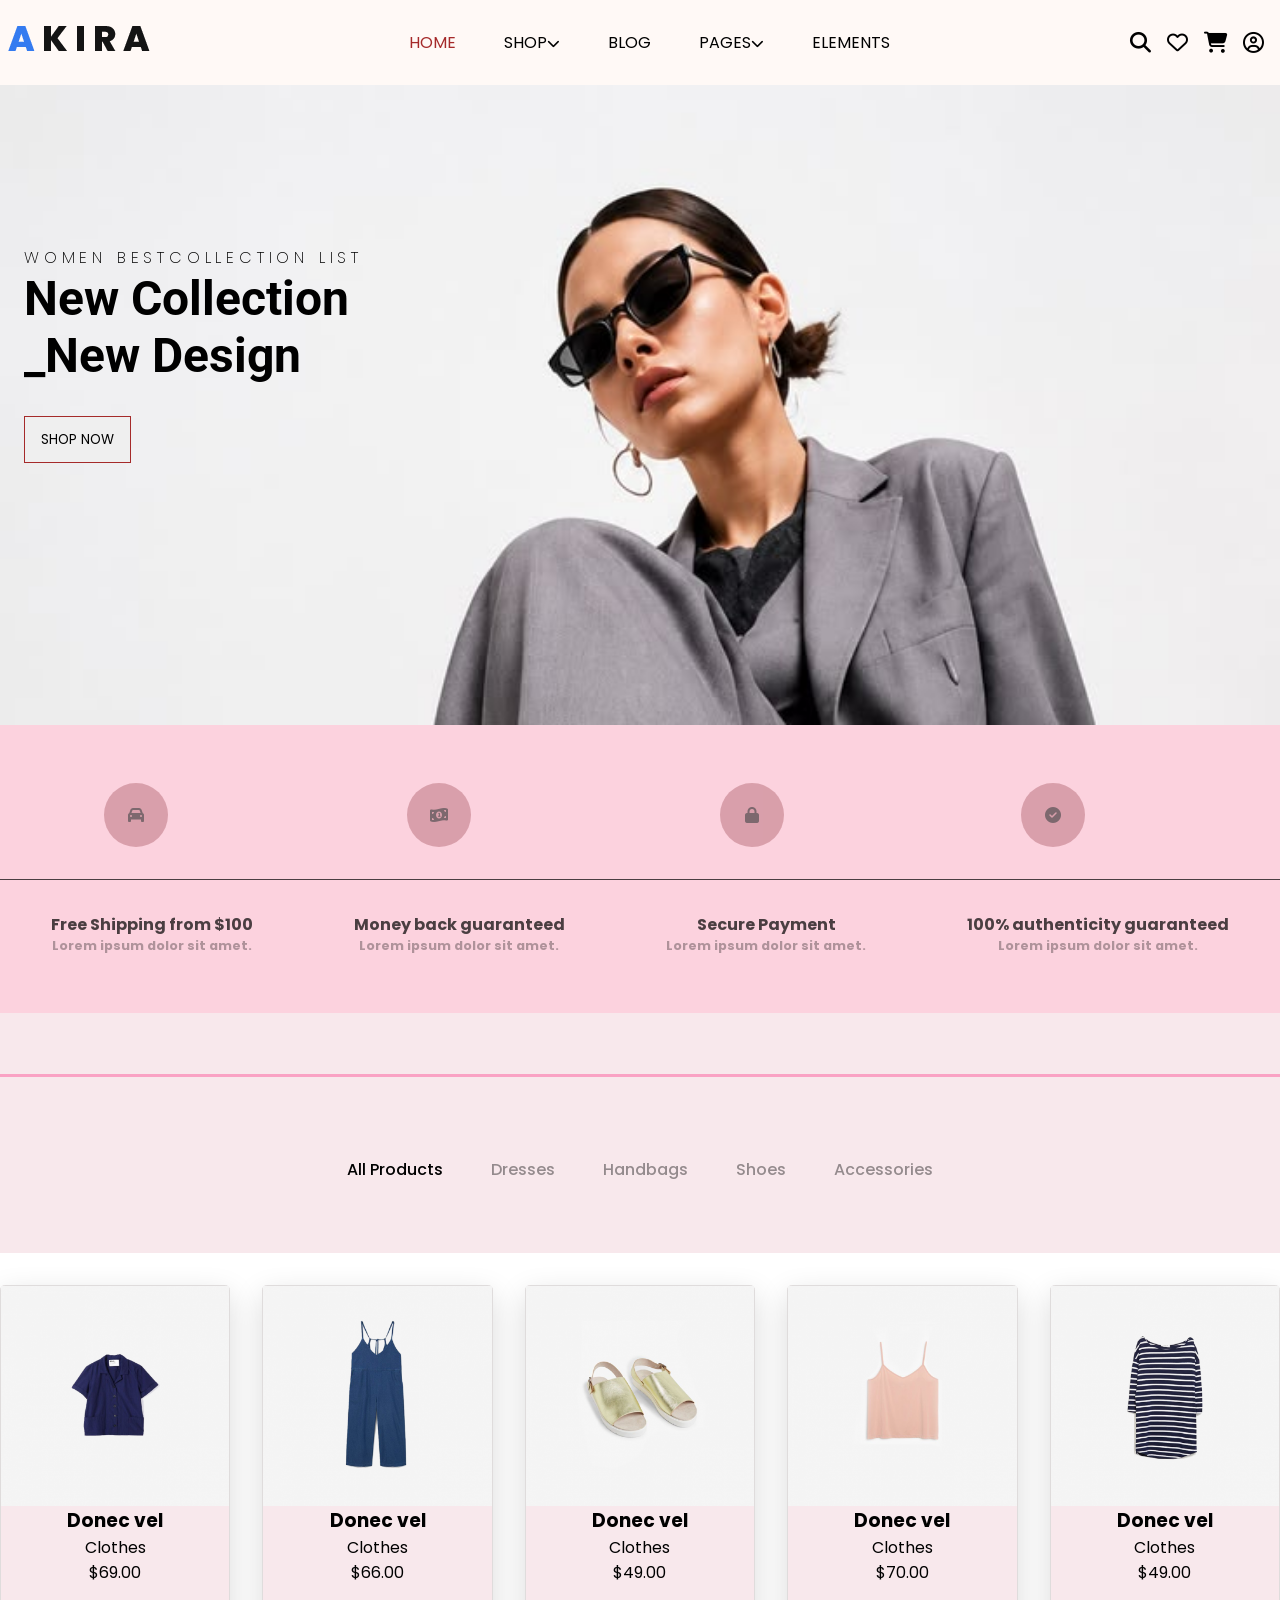
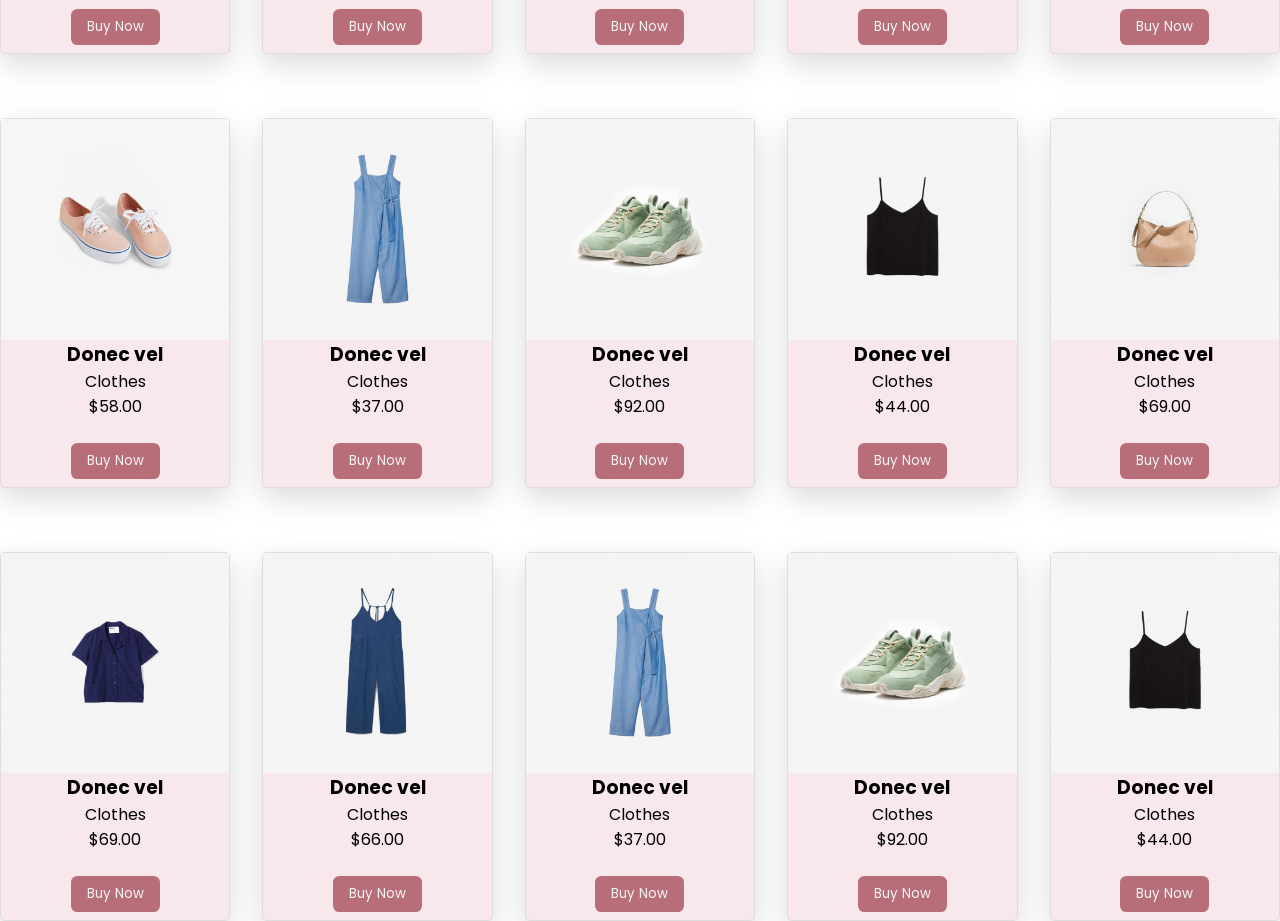
==== index.html @ 605ac532 "initial project" ====
<!DOCTYPE html>
<html lang="en">
<head>
    <meta charset="UTF-8">
    <meta name="viewport" content="width=device-width, initial-scale=1.0">
    <!-- Font Awesome CDN -->
    <link rel="stylesheet"
href="https://cdnjs.cloudflare.com/ajax/libs/font-awesome/6.7.2/css/all.min.css">
<link rel="preconnect" href="https://fonts.googleapis.com">
<link rel="preconnect" href="https://fonts.gstatic.com" crossorigin>
<link href="https://fonts.googleapis.com/css2?family=Freckle+Face&family=Poppins:ital,wght@0,100;0,200;0,300;0,400;0,500;0,600;0,700;0,800;0,900;1,100;1,200;1,300;1,400;1,500;1,600;1,700;1,800;1,900&family=Roboto:ital,wght@0,100..900;1,100..900&display=swap" rel="stylesheet">
<link rel="stylesheet" href="https://fonts.googleapis.com/css2?family=Material+Symbols+Outlined:opsz,wght,FILL,GRAD@20..48,100..700,0..1,-50..200&icon_names=arrow_drop_down" />

    <link rel="stylesheet" href="style.css">
    <title>Document</title>
</head>
<body>
    <header class="header">
        <nav class="navbar">
            <div class="logo">
                <img src="logo.png" alt="AKIRA">
            </div>
            <div class="lavlist">
                <ul class="lavul">
                    <li  class="lavli"><a href="#" class="lava home">HOME</a></li>
                    <li class="dropdown1 lavli dropdown-hover">
                    <a href="#" class="lava">SHOP<i class="fa-solid fa-chevron-down dropdown3"></i> </a>
                     <ul class="dorpdown-menu1">
                        <li><a href="#">Mipur Branch</a></li>
                        <li><a href="#">Uttara Branch</a></li>
                        <li><a href="#">Gulsan Branch</a></li>
                        <li><a href="#">Mohammadpur Branch</a></li>
                        <li><a href="#">Banani Branch</a></li>
                        <li><a href="#">MOtijheel Branch</a></li>

                     </ul>


                    </li>
                    <li class="lavli">
                        <a href="#" class="lava">BLOG</a></li>
                    <li class="dropdown lavli dropdown-hover">
                         <a href="#" class="lava">PAGES<i class="fa-solid fa-chevron-down dropdown3"></i></a>
                        <ul class="dropdown-menu">
                            <li><a href="#">Contact us</a></li>
                            <li><a href="#">About Us</a></li>
                            <li><a href="#">Track Order</a></li>
                            <li><a href="#">404 With Elementor</a></li>
                            

                        </ul>
                        </li>
                    <li class="lavli"><a href="# " class="lava">ELEMENTS</a></li>

                </ul>
            </div>
            <div class="icons">
              <i class="fa-solid fa-magnifying-glass"></i> 
              <i class="fa-regular fa-heart"></i> 
              <i class="fa-solid fa-cart-shopping"></i> 
              <i class="fa-regular fa-circle-user"></i>

            </div>
        </nav>
    </header>

    <main>
      <section class="content-box">
        <h4>WOMEN BESTCOLLECTION LIST</h4>
        <h1>New Collection </h1>
        <h1>_New Design</h1>
        <button>SHOP NOW</button>

      </section>
      <section class="content-box2">
        <div class="box" class="box1">
            <i class="fa-solid fa-car"></i>
            <h3>Free Shipping from  $100</h3>
            <h6>Lorem ipsum dolor sit amet.</h6>
        </div>
       <div class="box" class="box2">
            <i class="fa-solid fa-money-bill-1-wave"></i>
            <h3>Money back
                guaranteed</h3>
            <h6>Lorem ipsum dolor sit amet.</h6>
        </div>
        <div class="box" class="box3">
            <i class="fa-solid fa-lock"></i>
            <h3>Secure Payment</h3>
            <h6>Lorem ipsum dolor sit amet.</h6>
        </div>
         <div class="box" class="box4">
            <i class="fa-solid fa-circle-check"></i>
            <h3>100% authenticity guaranteed</h3>
            <h6>Lorem ipsum dolor sit amet.</h6>
        </div>
   
      </section>
      <section class="content-box3">
         <div class="border1">

         </div>
         <div class="items">
            <ul>
                <li><a href="#" id="items1">All Products</a></li>
                <li><a href="#">Dresses</a></li>
                <li><a href="#">Handbags</a></li>
                <li><a href="#">Shoes</a></li>
                <li><a href="#">Accessories</a></li>

            </ul>
         </div>
      </section>
      <section class="all-products">
        <div class="products product1">
            <img src="item1.jpg" alt="">
             <h3>Donec vel</h3>
             <p>Clothes</p>
             <p>$69.00</p>
             <button>Buy Now</button>
        </div>
         <div class="products product2">
            <img src="item2.jpg" alt="">
             <h3>Donec vel</h3>
             <p>Clothes</p>
             <p>$66.00</p>
             <button>Buy Now</button>
        </div>
         <div class="products product3">
            <img src="item3.jpg" alt="">
             <h3>Donec vel</h3>
             <p>Clothes</p>
             <p>$49.00</p>
             <button>Buy Now</button>
        </div>
         <div class="products product4">
            <img src="item4.jpg" alt="">
             <h3>Donec vel</h3>
             <p>Clothes</p>
             <p>$70.00</p>
             <button>Buy Now</button>
        </div>
         <div class="products product5">
            <img src="item5.jpg" alt="">
             <h3>Donec vel</h3>
             <p>Clothes</p>
             <p>$49.00</p>
             <button>Buy Now</button>
        </div>
         <div class="products product6">
            <img src="item6.jpg" alt="">
             <h3>Donec vel</h3>
             <p>Clothes</p>
             <p>$58.00</p>
             <button>Buy Now</button>
        </div>
         <div class="products product7">
            <img src="item7.jpg" alt="">
             <h3>Donec vel</h3>
             <p>Clothes</p>
             <p>$37.00</p>
             <button>Buy Now</button>
        </div>
         <div class="products product8">
            <img src="item8.jpg" alt="">
             <h3>Donec vel</h3>
             <p>Clothes</p>
             <p>$92.00</p>
             <button>Buy Now</button>
        </div>
         <div class="products product9">
            <img src="item9.jpg" alt="">
             <h3>Donec vel</h3>
             <p>Clothes</p>
             <p>$44.00</p>
             <button>Buy Now</button>
        </div>
         <div class="products product10">
            <img src="item10.jpg" alt="">
             <h3>Donec vel</h3>
             <p>Clothes</p>
             <p>$69.00</p>
             <button>Buy Now</button>
        </div>
        <div class="products product1">
            <img src="item1.jpg" alt="">
             <h3>Donec vel</h3>
             <p>Clothes</p>
             <p>$69.00</p>
             <button>Buy Now</button>
        </div>
         <div class="products product2">
            <img src="item2.jpg" alt="">
             <h3>Donec vel</h3>
             <p>Clothes</p>
             <p>$66.00</p>
             <button>Buy Now</button>
        </div>
         <div class="products product7">
            <img src="item7.jpg" alt="">
             <h3>Donec vel</h3>
             <p>Clothes</p>
             <p>$37.00</p>
             <button>Buy Now</button>
        </div>
         <div class="products product8">
            <img src="item8.jpg" alt="">
             <h3>Donec vel</h3>
             <p>Clothes</p>
             <p>$92.00</p>
             <button>Buy Now</button>
        </div>
         <div class="products product9">
            <img src="item9.jpg" alt="">
             <h3>Donec vel</h3>
             <p>Clothes</p>
             <p>$44.00</p>
             <button>Buy Now</button>
        </div>
      </section>
    
      
    </main>
</body>
</html>
---- style.css ----
:root {
    --primary: #fbc0d1b5;
    --secondary: #F8E8EC;
    --background: #FFF9F6;
    --text: #3A2A2A;
    --accent: #B76E79;
    --white: #FFFFFF;
}


*{
    margin: 0;
    padding: 0;
    box-sizing: border-box;
    font-family: "Poppins", sans-serif;
}
.header{
    position: sticky;
    top: 0px;
    z-index: 100000;
    
}

.navbar{
    display: flex;
    align-items: center;
    background-color:var(--background);
    justify-content: space-between;
    height: 5.3rem;
   
    
}
.logo{
    width: 0.5rem;
    padding-left: 0.5rem;
}
.lavlist .lavul{
    display: flex;
    gap: 3rem; 
    margin-left: 10rem;

    

}
.lavlist .lavul .lavli{
    list-style: none;
    
}
.lavlist .lavul .lavli .lava{
    text-decoration: none;
      color: black; 
}
.lavlist .lavul .lavli .lava:hover{
    color: brown;
    transition: 0.5s;
    

}
.home{
    color: brown !important ;
}
.icons{
    display: flex;
    gap: 1rem;
    padding-right: 1rem;
    font-size: 1.3rem;
}

.content-box{
    background-image: url(LowAngle.jpeg);
    height: 40rem;
    background-size: cover;
    background-repeat: no-repeat;
    padding: 10rem 1.5rem;
}
.content-box h4{
    letter-spacing: 0.3rem;
    font-weight: 200;
    
}
.content-box h1{
    font-size: 3rem;
    font-family: "Roboto" , sans-serif;
    
}
.content-box button{
    padding: 0.8rem 1rem;
    margin-top: 2rem;
    border: 0.1rem solid brown;
    
}
.content-box button:hover{
    background-color:brown;
    color: white;
    transform: translateY(-5px);
     transition: 0.5s;
}
.content-box2{
    background-color:var(--primary);
    width: 100%;
    height: 18rem;
    display: flex;
    justify-content: space-around;
    align-items: center;

}
.box{
   flex-grow: 1;
   
}

.box i{
 display: flex;
 justify-content: center;
 background-color: var(--accent);
 border-radius: 50%;
 width: 4rem;
 height: 4rem;
 align-items: center;
 box-shadow: rgb(177, 157, 157);
 margin-left: 6.5rem;
 opacity: 0.5;

 
 
}
.box h3{
    font-size: 1rem;
    text-align: center;
    margin-top: 2rem;
    padding-top: 2rem;
    border-top: 0.1rem solid black;
   opacity: 0.7;
    
}

.box h6{
    text-align: center;
    font-size: 0.8rem;
    opacity: 0.3;
}

.content-box3{
 
    width: 100%;
    height: 15rem;
    background-color:var(--secondary);
}
.content-box3 .border1 {
    width: 100%;
    height: 4rem;
    border-bottom: 0.2rem solid rgb(255, 0, 102);
    opacity: 0.3;
    margin: auto;

    animation: move 2.5s ease 0.2s infinite;
}

@keyframes move {
    from {
        width: 100%;
    }

    to {
        width: 13rem;
    }
}




.content-box3 .items{
    display: flex;
    justify-content: center;
    padding-top: 5rem;
}
.content-box3 .items ul{
    display: flex;
    gap: 3rem;
    text-decoration: none;
   
    

}
.content-box3 .items ul li{
    list-style: none;
}
.content-box3 .items ul li a{
    text-decoration: none;
    color: black;
    opacity: 0.4;
    font-weight: 500;
    
}
.content-box3 .items ul li a:hover{
    color: black;
    opacity: 1;
}
#items1{
    opacity: 1 !important;
  
}


/* =========================
   DROPDOWN
========================= */

.dropdown {
    position: relative;
}

.dropdown-menu {
    position: absolute;
    top: calc(100% + 10px);
    left: 0;
    width: 220px;
    height: 11.4rem;
    padding: 10px 0;
    list-style: none;
    text-align: center;
    background: rgba(236, 215, 232, 0.548);
    border-radius: 8px;
    box-shadow: 0 10px 30px rgba(0, 0, 0, 0.15);
    opacity: 0;
    visibility: hidden;
    transform: translateY(10px);
    transition:
        opacity 0.3s ease,
        visibility 0.3s ease,
        transform 0.3s ease;
}


/* Show Dropdown */

.dropdown:hover .dropdown-menu {
    opacity: 1;
    visibility: visible;
    transform: translateY(0);
}


/* Dropdown Items */

.dropdown-menu li a {
    display: block;
    text-decoration: none;
    padding: 10px 15px;
    color: black;
    transition: 0.3s ease;
    white-space: nowrap;
}


/* Dropdown Hover */

.dropdown-menu li a:hover {
    background-color: #f5f5f5;
    color: brown;
    transform: translateY(-3px);
    border-radius: 0.2rem;
}


.dropdown1{
    position: relative;
}
.dropdown1 .dorpdown-menu1{
    position: absolute;
    width: 15rem;
    height: 15.6rem;
    background: rgba(236, 215, 232, 0.548);
    box-shadow: 0 10px 30px rgba(0, 0, 0, 0.15);  
    top: 0;
    line-height: 2rem;
    border-radius: 10px;
    text-align: center;
    
    margin-top: 3rem;
    opacity: 0;
    visibility: hidden;
    transition: 0.3s ease;
    
}
.dropdown1:hover .dorpdown-menu1{
    opacity: 1;
    visibility: visible;
    transform: translateY(-10px);
}

.dropdown1 .dorpdown-menu1 li{
    list-style: none;
}
.dropdown1 .dorpdown-menu1 li a{
    text-decoration: none;
    color: black;
    transition: 0.3s ease;
    width:15rem;
    display: inline-block;
    white-space: nowrap;
    padding: 5px 15px;
    
}
.dropdown1 .dorpdown-menu1 li a:hover{
    background-color: white;
    color: red;
    transform: translateY(-3px);
    border-radius: 0.2rem;
}

.dropdown3{
    font-size: 0.8rem;
}

.dropdown-hover:hover .dropdown3{
    transform: rotate(180deg);
}

/*  products********************/
      
.all-products{
    display: grid;
    grid-template-columns: repeat(5,1fr) ;
    width: 100%;
    gap: 4rem 2rem;
    margin-top: 2rem;
    justify-content: center;
    text-align: center;
    height: 10rem;


}
 .products{
    width: 100%;
    border: 0.1rem solid rgb(223, 220, 220) ;
      box-shadow: 0 10px 30px 0 rgba(0, 0, 0, 0.15);
    background-color: var(--secondary);
    border-radius: 0.3rem;
}
.products img {
    width: 100%;
    max-width: 100%;
    height: 60%;
    display: block;
}
.products button{
    background-color:var(--accent) ;
    border: none;
    padding: 0.5rem 1rem;
    margin-top: 1.5rem;
    border-radius: 0.4rem;
    color: #f5f5f5;

} 

.products:hover{
    transform: translatey(-10px);
    transition: 0.3s;
      box-shadow: 0 10px 30px 0 rgba(0, 0, 0, 0.20);
       border-radius: 0.3rem;
}
.products button:hover{
box-shadow: 0 10px 30px 0 rgba(0, 0, 0, 0.20); 
color: brown;
background-color: white;
transform: translateY(-5px);
transition: 0.3s;

}
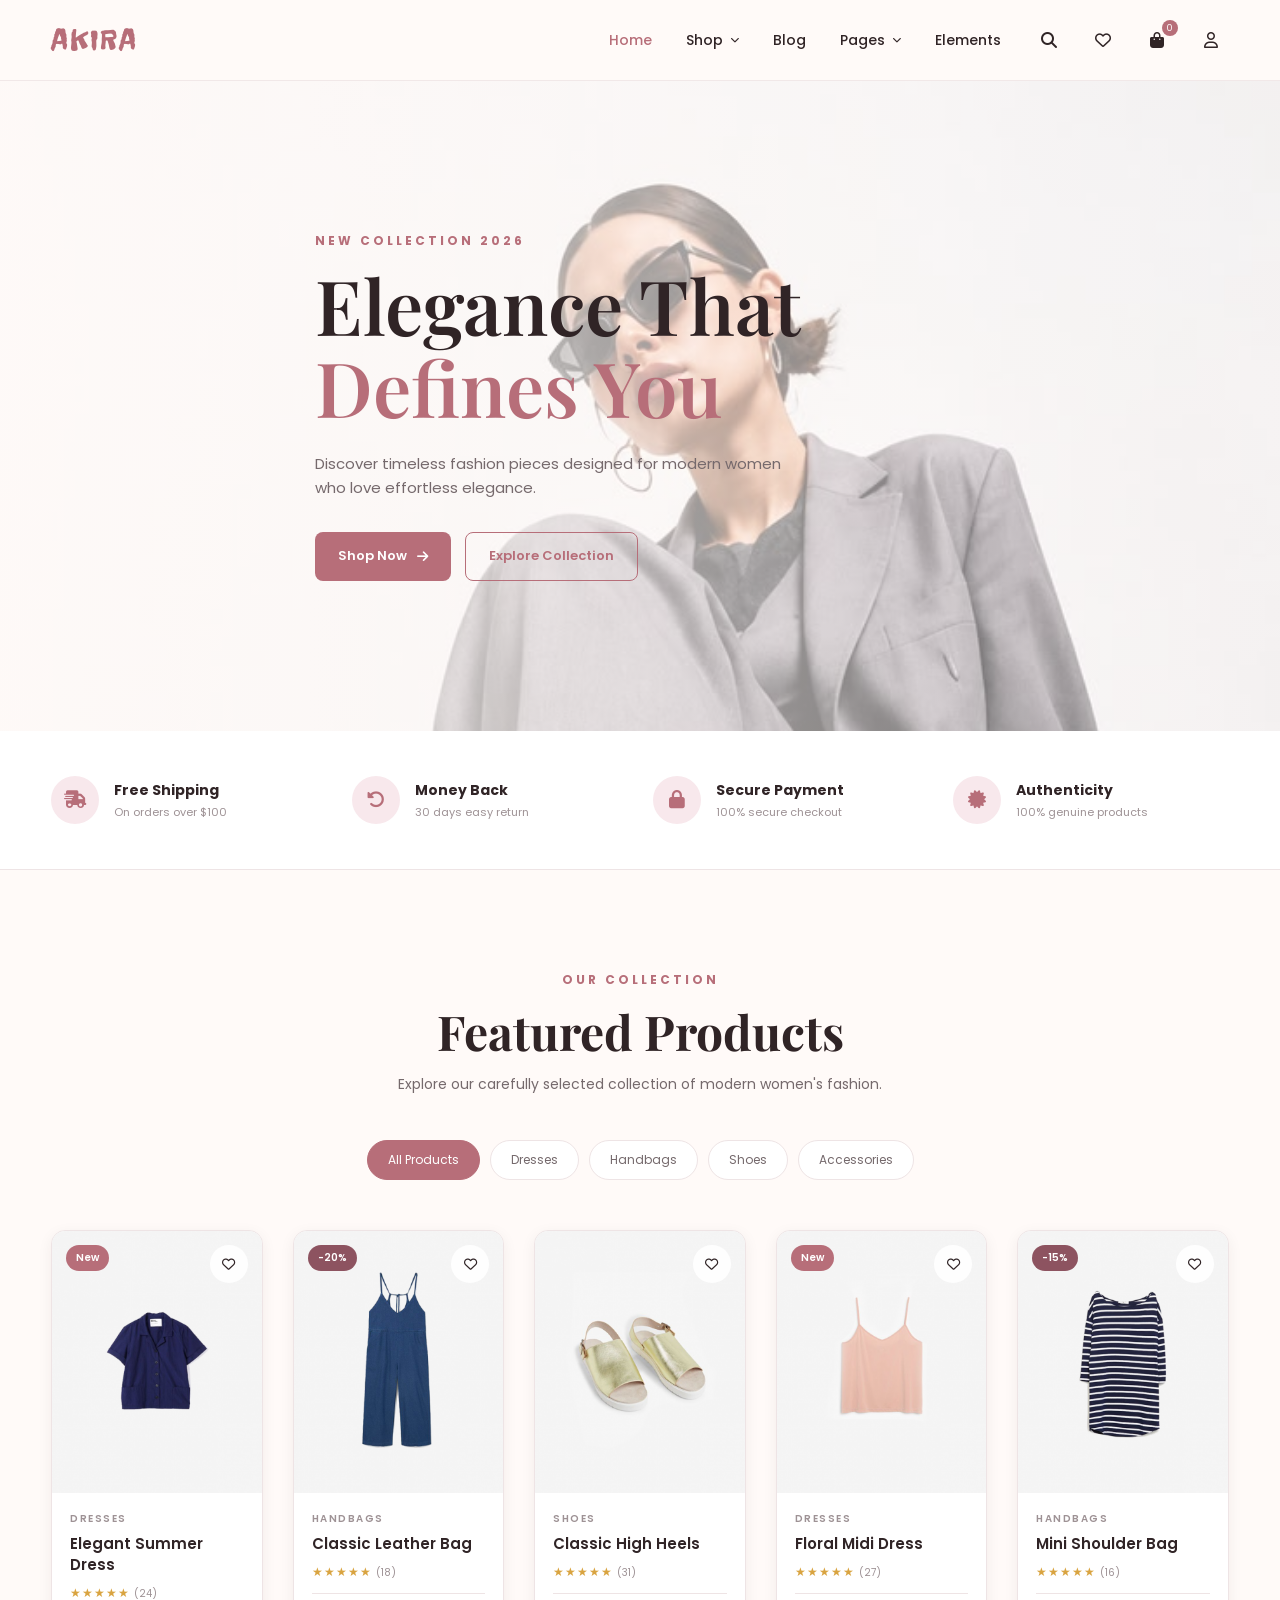
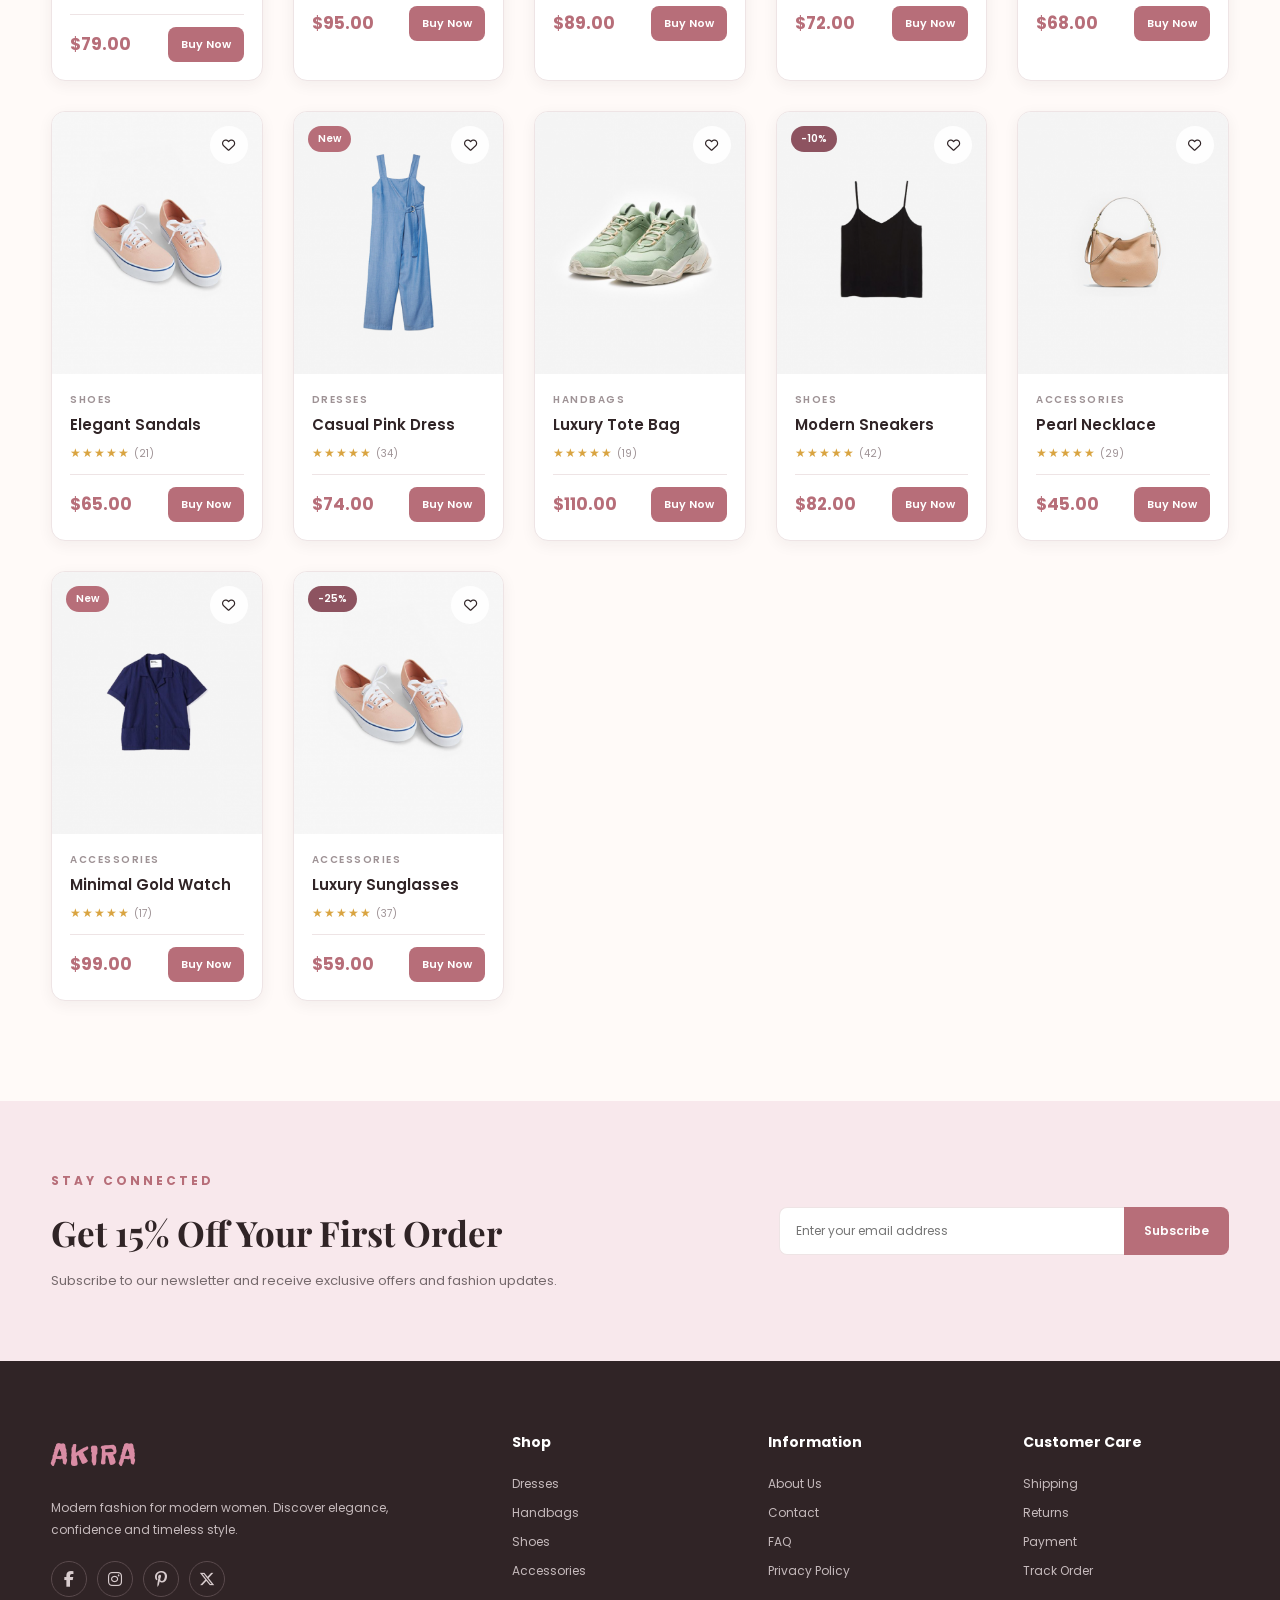
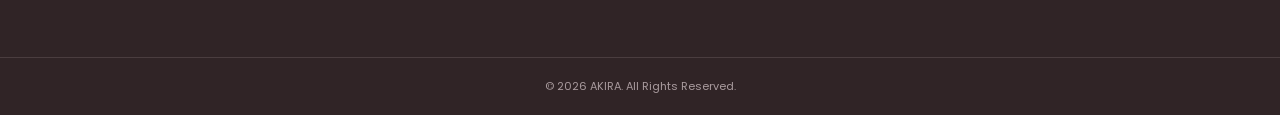
==== commit 95be398f: "update website" ====
--- a/index.html
+++ b/index.html
@@ -3,223 +3,1211 @@
 <head>
     <meta charset="UTF-8">
     <meta name="viewport" content="width=device-width, initial-scale=1.0">
-    <!-- Font Awesome CDN -->
-    <link rel="stylesheet"
-href="https://cdnjs.cloudflare.com/ajax/libs/font-awesome/6.7.2/css/all.min.css">
-<link rel="preconnect" href="https://fonts.googleapis.com">
-<link rel="preconnect" href="https://fonts.gstatic.com" crossorigin>
-<link href="https://fonts.googleapis.com/css2?family=Freckle+Face&family=Poppins:ital,wght@0,100;0,200;0,300;0,400;0,500;0,600;0,700;0,800;0,900;1,100;1,200;1,300;1,400;1,500;1,600;1,700;1,800;1,900&family=Roboto:ital,wght@0,100..900;1,100..900&display=swap" rel="stylesheet">
-<link rel="stylesheet" href="https://fonts.googleapis.com/css2?family=Material+Symbols+Outlined:opsz,wght,FILL,GRAD@20..48,100..700,0..1,-50..200&icon_names=arrow_drop_down" />
-
+
+    <title>AKIRA | Women's Fashion</title>
+
+    <!-- Google Fonts -->
+    <link rel="preconnect" href="https://fonts.googleapis.com">
+    <link rel="preconnect" href="https://fonts.gstatic.com" crossorigin>
+
+    <link
+        href="https://fonts.googleapis.com/css2?family=Freckle+Face&family=Playfair+Display:wght@500;600;700&family=Poppins:wght@300;400;500;600;700&display=swap"
+        rel="stylesheet"
+    >
+
+    <!-- Font Awesome -->
+    <link
+        rel="stylesheet"
+        href="https://cdnjs.cloudflare.com/ajax/libs/font-awesome/6.7.2/css/all.min.css"
+    >
+
+    <!-- CSS -->
     <link rel="stylesheet" href="style.css">
-    <title>Document</title>
 </head>
+
 <body>
+
+    <!-- ================= HEADER ================= -->
+
     <header class="header">
-        <nav class="navbar">
-            <div class="logo">
-                <img src="logo.png" alt="AKIRA">
-            </div>
-            <div class="lavlist">
-                <ul class="lavul">
-                    <li  class="lavli"><a href="#" class="lava home">HOME</a></li>
-                    <li class="dropdown1 lavli dropdown-hover">
-                    <a href="#" class="lava">SHOP<i class="fa-solid fa-chevron-down dropdown3"></i> </a>
-                     <ul class="dorpdown-menu1">
-                        <li><a href="#">Mipur Branch</a></li>
-                        <li><a href="#">Uttara Branch</a></li>
-                        <li><a href="#">Gulsan Branch</a></li>
-                        <li><a href="#">Mohammadpur Branch</a></li>
-                        <li><a href="#">Banani Branch</a></li>
-                        <li><a href="#">MOtijheel Branch</a></li>
-
-                     </ul>
-
-
+
+        <div class="container navbar">
+
+            <!-- Logo -->
+            <a href="#" class="logo">
+                AKIRA
+            </a>
+
+            <!-- Navigation -->
+            <nav class="nav-menu">
+
+                <ul class="nav-list">
+
+                    <li>
+                        <a href="#" class="active">Home</a>
                     </li>
-                    <li class="lavli">
-                        <a href="#" class="lava">BLOG</a></li>
-                    <li class="dropdown lavli dropdown-hover">
-                         <a href="#" class="lava">PAGES<i class="fa-solid fa-chevron-down dropdown3"></i></a>
+
+                    <!-- Shop Dropdown -->
+                    <li class="dropdown">
+                        <a href="#">
+                            Shop
+                            <i class="fa-solid fa-chevron-down"></i>
+                        </a>
+
                         <ul class="dropdown-menu">
-                            <li><a href="#">Contact us</a></li>
-                            <li><a href="#">About Us</a></li>
-                            <li><a href="#">Track Order</a></li>
-                            <li><a href="#">404 With Elementor</a></li>
-                            
+
+                            <li>
+                                <a href="#">All Products</a>
+                            </li>
+
+                            <li>
+                                <a href="#">Dresses</a>
+                            </li>
+
+                            <li>
+                                <a href="#">Handbags</a>
+                            </li>
+
+                            <li>
+                                <a href="#">Shoes</a>
+                            </li>
+
+                            <li>
+                                <a href="#">Accessories</a>
+                            </li>
 
                         </ul>
-                        </li>
-                    <li class="lavli"><a href="# " class="lava">ELEMENTS</a></li>
+                    </li>
+
+                    <li>
+                        <a href="#">Blog</a>
+                    </li>
+
+                    <!-- Pages Dropdown -->
+                    <li class="dropdown">
+                        <a href="#">
+                            Pages
+                            <i class="fa-solid fa-chevron-down"></i>
+                        </a>
+
+                        <ul class="dropdown-menu">
+
+                            <li>
+                                <a href="#">About Us</a>
+                            </li>
+
+                            <li>
+                                <a href="#">Contact</a>
+                            </li>
+
+                            <li>
+                                <a href="#">FAQ</a>
+                            </li>
+
+                        </ul>
+                    </li>
+
+                    <li>
+                        <a href="#">Elements</a>
+                    </li>
 
                 </ul>
-            </div>
-            <div class="icons">
-              <i class="fa-solid fa-magnifying-glass"></i> 
-              <i class="fa-regular fa-heart"></i> 
-              <i class="fa-solid fa-cart-shopping"></i> 
-              <i class="fa-regular fa-circle-user"></i>
-
-            </div>
-        </nav>
+
+            </nav>
+
+            <!-- Navbar Icons -->
+            <div class="nav-icons">
+
+                <a href="#" aria-label="Search">
+                    <i class="fa-solid fa-magnifying-glass"></i>
+                </a>
+
+                <a href="#" aria-label="Wishlist">
+                    <i class="fa-regular fa-heart"></i>
+                </a>
+
+                <a href="#" class="cart-icon" aria-label="Cart">
+                    <i class="fa-solid fa-bag-shopping"></i>
+                    <span>0</span>
+                </a>
+
+                <a href="#" aria-label="Account">
+                    <i class="fa-regular fa-user"></i>
+                </a>
+
+            </div>
+
+            <!-- Mobile Menu Button -->
+            <button class="menu-toggle">
+                <i class="fa-solid fa-bars"></i>
+            </button>
+
+        </div>
+
     </header>
 
-    <main>
-      <section class="content-box">
-        <h4>WOMEN BESTCOLLECTION LIST</h4>
-        <h1>New Collection </h1>
-        <h1>_New Design</h1>
-        <button>SHOP NOW</button>
-
-      </section>
-      <section class="content-box2">
-        <div class="box" class="box1">
-            <i class="fa-solid fa-car"></i>
-            <h3>Free Shipping from  $100</h3>
-            <h6>Lorem ipsum dolor sit amet.</h6>
+
+    <!-- ================= HERO ================= -->
+
+    <section class="hero">
+
+        <div class="container hero-content">
+
+            <p class="hero-subtitle">
+                NEW COLLECTION 2026
+            </p>
+
+            <h1>
+                Elegance That<br>
+                <span>Defines You</span>
+            </h1>
+
+            <p class="hero-text">
+                Discover timeless fashion pieces designed
+                for modern women who love effortless elegance.
+            </p>
+
+            <div class="hero-buttons">
+
+                <a href="#products" class="btn btn-primary">
+                    Shop Now
+                    <i class="fa-solid fa-arrow-right"></i>
+                </a>
+
+                <a href="#" class="btn btn-outline">
+                    Explore Collection
+                </a>
+
+            </div>
+
         </div>
-       <div class="box" class="box2">
-            <i class="fa-solid fa-money-bill-1-wave"></i>
-            <h3>Money back
-                guaranteed</h3>
-            <h6>Lorem ipsum dolor sit amet.</h6>
+
+    </section>
+
+
+    <!-- ================= FEATURES ================= -->
+
+    <section class="features">
+
+        <div class="container features-container">
+
+            <div class="feature-box">
+
+                <div class="feature-icon">
+                    <i class="fa-solid fa-truck-fast"></i>
+                </div>
+
+                <div>
+                    <h3>Free Shipping</h3>
+                    <p>On orders over $100</p>
+                </div>
+
+            </div>
+
+
+            <div class="feature-box">
+
+                <div class="feature-icon">
+                    <i class="fa-solid fa-rotate-left"></i>
+                </div>
+
+                <div>
+                    <h3>Money Back</h3>
+                    <p>30 days easy return</p>
+                </div>
+
+            </div>
+
+
+            <div class="feature-box">
+
+                <div class="feature-icon">
+                    <i class="fa-solid fa-lock"></i>
+                </div>
+
+                <div>
+                    <h3>Secure Payment</h3>
+                    <p>100% secure checkout</p>
+                </div>
+
+            </div>
+
+
+            <div class="feature-box">
+
+                <div class="feature-icon">
+                    <i class="fa-solid fa-certificate"></i>
+                </div>
+
+                <div>
+                    <h3>Authenticity</h3>
+                    <p>100% genuine products</p>
+                </div>
+
+            </div>
+
         </div>
-        <div class="box" class="box3">
-            <i class="fa-solid fa-lock"></i>
-            <h3>Secure Payment</h3>
-            <h6>Lorem ipsum dolor sit amet.</h6>
+
+    </section>
+
+
+    <!-- ================= PRODUCTS ================= -->
+
+    <main id="products" class="products-section">
+
+        <div class="container">
+
+            <!-- Section Heading -->
+            <div class="section-heading">
+
+                <p class="section-subtitle">
+                    OUR COLLECTION
+                </p>
+
+                <h2>
+                    Featured Products
+                </h2>
+
+                <p>
+                    Explore our carefully selected collection
+                    of modern women's fashion.
+                </p>
+
+            </div>
+
+
+            <!-- Category Buttons -->
+
+            <div class="categories">
+
+                <button class="category-btn active">
+                    All Products
+                </button>
+
+                <button class="category-btn">
+                    Dresses
+                </button>
+
+                <button class="category-btn">
+                    Handbags
+                </button>
+
+                <button class="category-btn">
+                    Shoes
+                </button>
+
+                <button class="category-btn">
+                    Accessories
+                </button>
+
+            </div>
+
+
+            <!-- Product Grid -->
+
+            <div class="product-grid">
+
+
+                <!-- PRODUCT 01 -->
+
+                <article class="product-card">
+
+                    <div class="product-image">
+
+                        <img
+                            src="item1.jpg"
+                            alt="Elegant Women's Dress"
+                        >
+
+                        <span class="product-badge">
+                            New
+                        </span>
+
+                        <button class="wishlist">
+                            <i class="fa-regular fa-heart"></i>
+                        </button>
+
+                        <div class="quick-actions">
+
+                            <button>
+                                <i class="fa-solid fa-eye"></i>
+                            </button>
+
+                            <button>
+                                <i class="fa-solid fa-cart-shopping"></i>
+                            </button>
+
+                        </div>
+
+                    </div>
+
+                    <div class="product-info">
+
+                        <p class="product-category">
+                            Dresses
+                        </p>
+
+                        <h3 class="product-title">
+                            Elegant Summer Dress
+                        </h3>
+
+                        <div class="product-rating">
+                            ★★★★★
+                            <span>(24)</span>
+                        </div>
+
+                        <div class="product-bottom">
+
+                            <span class="product-price">
+                                $79.00
+                            </span>
+
+                            <button class="cart-btn">
+                                Buy Now
+                            </button>
+
+                        </div>
+
+                    </div>
+
+                </article>
+
+
+                <!-- PRODUCT 02 -->
+
+                <article class="product-card">
+
+                    <div class="product-image">
+
+                        <img
+                            src="item2.jpg"
+                            alt="Classic Women's Handbag"
+                        >
+
+                        <span class="product-badge sale">
+                            -20%
+                        </span>
+
+                        <button class="wishlist">
+                            <i class="fa-regular fa-heart"></i>
+                        </button>
+
+                        <div class="quick-actions">
+
+                            <button>
+                                <i class="fa-solid fa-eye"></i>
+                            </button>
+
+                            <button>
+                                <i class="fa-solid fa-cart-shopping"></i>
+                            </button>
+
+                        </div>
+
+                    </div>
+
+                    <div class="product-info">
+
+                        <p class="product-category">
+                            Handbags
+                        </p>
+
+                        <h3 class="product-title">
+                            Classic Leather Bag
+                        </h3>
+
+                        <div class="product-rating">
+                            ★★★★★
+                            <span>(18)</span>
+                        </div>
+
+                        <div class="product-bottom">
+
+                            <span class="product-price">
+                                $95.00
+                            </span>
+
+                            <button class="cart-btn">
+                                Buy Now
+                            </button>
+
+                        </div>
+
+                    </div>
+
+                </article>
+
+
+                <!-- PRODUCT 03 -->
+
+                <article class="product-card">
+
+                    <div class="product-image">
+
+                        <img
+                            src="item3.jpg"
+                            alt="Women's High Heels"
+                        >
+
+                        <button class="wishlist">
+                            <i class="fa-regular fa-heart"></i>
+                        </button>
+
+                        <div class="quick-actions">
+
+                            <button>
+                                <i class="fa-solid fa-eye"></i>
+                            </button>
+
+                            <button>
+                                <i class="fa-solid fa-cart-shopping"></i>
+                            </button>
+
+                        </div>
+
+                    </div>
+
+                    <div class="product-info">
+
+                        <p class="product-category">
+                            Shoes
+                        </p>
+
+                        <h3 class="product-title">
+                            Classic High Heels
+                        </h3>
+
+                        <div class="product-rating">
+                            ★★★★★
+                            <span>(31)</span>
+                        </div>
+
+                        <div class="product-bottom">
+
+                            <span class="product-price">
+                                $89.00
+                            </span>
+
+                            <button class="cart-btn">
+                                Buy Now
+                            </button>
+
+                        </div>
+
+                    </div>
+
+                </article>
+
+
+                <!-- PRODUCT 04 -->
+
+                <article class="product-card">
+
+                    <div class="product-image">
+
+                        <img
+                            src="item4.jpg"
+                            alt="Women's Fashion Dress"
+                        >
+
+                        <span class="product-badge">
+                            New
+                        </span>
+
+                        <button class="wishlist">
+                            <i class="fa-regular fa-heart"></i>
+                        </button>
+
+                        <div class="quick-actions">
+
+                            <button>
+                                <i class="fa-solid fa-eye"></i>
+                            </button>
+
+                            <button>
+                                <i class="fa-solid fa-cart-shopping"></i>
+                            </button>
+
+                        </div>
+
+                    </div>
+
+                    <div class="product-info">
+
+                        <p class="product-category">
+                            Dresses
+                        </p>
+
+                        <h3 class="product-title">
+                            Floral Midi Dress
+                        </h3>
+
+                        <div class="product-rating">
+                            ★★★★★
+                            <span>(27)</span>
+                        </div>
+
+                        <div class="product-bottom">
+
+                            <span class="product-price">
+                                $72.00
+                            </span>
+
+                            <button class="cart-btn">
+                                Buy Now
+                            </button>
+
+                        </div>
+
+                    </div>
+
+                </article>
+
+
+                <!-- PRODUCT 05 -->
+
+                <article class="product-card">
+
+                    <div class="product-image">
+
+                        <img
+                            src="item5.jpg"
+                            alt="Women's Fashion Bag"
+                        >
+
+                        <span class="product-badge sale">
+                            -15%
+                        </span>
+
+                        <button class="wishlist">
+                            <i class="fa-regular fa-heart"></i>
+                        </button>
+
+                        <div class="quick-actions">
+
+                            <button>
+                                <i class="fa-solid fa-eye"></i>
+                            </button>
+
+                            <button>
+                                <i class="fa-solid fa-cart-shopping"></i>
+                            </button>
+
+                        </div>
+
+                    </div>
+
+                    <div class="product-info">
+
+                        <p class="product-category">
+                            Handbags
+                        </p>
+
+                        <h3 class="product-title">
+                            Mini Shoulder Bag
+                        </h3>
+
+                        <div class="product-rating">
+                            ★★★★★
+                            <span>(16)</span>
+                        </div>
+
+                        <div class="product-bottom">
+
+                            <span class="product-price">
+                                $68.00
+                            </span>
+
+                            <button class="cart-btn">
+                                Buy Now
+                            </button>
+
+                        </div>
+
+                    </div>
+
+                </article>
+
+
+                <!-- PRODUCT 06 -->
+
+                <article class="product-card">
+
+                    <div class="product-image">
+
+                        <img
+                            src="item6.jpg"
+                            alt="Women's Fashion Shoes"
+                        >
+
+                        <button class="wishlist">
+                            <i class="fa-regular fa-heart"></i>
+                        </button>
+
+                        <div class="quick-actions">
+
+                            <button>
+                                <i class="fa-solid fa-eye"></i>
+                            </button>
+
+                            <button>
+                                <i class="fa-solid fa-cart-shopping"></i>
+                            </button>
+
+                        </div>
+
+                    </div>
+
+                    <div class="product-info">
+
+                        <p class="product-category">
+                            Shoes
+                        </p>
+
+                        <h3 class="product-title">
+                            Elegant Sandals
+                        </h3>
+
+                        <div class="product-rating">
+                            ★★★★★
+                            <span>(21)</span>
+                        </div>
+
+                        <div class="product-bottom">
+
+                            <span class="product-price">
+                                $65.00
+                            </span>
+
+                            <button class="cart-btn">
+                                Buy Now
+                            </button>
+
+                        </div>
+
+                    </div>
+
+                </article>
+
+
+                <!-- PRODUCT 07 -->
+
+                <article class="product-card">
+
+                    <div class="product-image">
+
+                        <img
+                            src="item7.jpg"
+                            alt="Women's Casual Dress"
+                        >
+
+                        <span class="product-badge">
+                            New
+                        </span>
+
+                        <button class="wishlist">
+                            <i class="fa-regular fa-heart"></i>
+                        </button>
+
+                        <div class="quick-actions">
+
+                            <button>
+                                <i class="fa-solid fa-eye"></i>
+                            </button>
+
+                            <button>
+                                <i class="fa-solid fa-cart-shopping"></i>
+                            </button>
+
+                        </div>
+
+                    </div>
+
+                    <div class="product-info">
+
+                        <p class="product-category">
+                            Dresses
+                        </p>
+
+                        <h3 class="product-title">
+                            Casual Pink Dress
+                        </h3>
+
+                        <div class="product-rating">
+                            ★★★★★
+                            <span>(34)</span>
+                        </div>
+
+                        <div class="product-bottom">
+
+                            <span class="product-price">
+                                $74.00
+                            </span>
+
+                            <button class="cart-btn">
+                                Buy Now
+                            </button>
+
+                        </div>
+
+                    </div>
+
+                </article>
+
+
+                <!-- PRODUCT 08 -->
+
+                <article class="product-card">
+
+                    <div class="product-image">
+
+                        <img
+                            src="item8.jpg"
+                            alt="Women's Tote Bag"
+                        >
+
+                        <button class="wishlist">
+                            <i class="fa-regular fa-heart"></i>
+                        </button>
+
+                        <div class="quick-actions">
+
+                            <button>
+                                <i class="fa-solid fa-eye"></i>
+                            </button>
+
+                            <button>
+                                <i class="fa-solid fa-cart-shopping"></i>
+                            </button>
+
+                        </div>
+
+                    </div>
+
+                    <div class="product-info">
+
+                        <p class="product-category">
+                            Handbags
+                        </p>
+
+                        <h3 class="product-title">
+                            Luxury Tote Bag
+                        </h3>
+
+                        <div class="product-rating">
+                            ★★★★★
+                            <span>(19)</span>
+                        </div>
+
+                        <div class="product-bottom">
+
+                            <span class="product-price">
+                                $110.00
+                            </span>
+
+                            <button class="cart-btn">
+                                Buy Now
+                            </button>
+
+                        </div>
+
+                    </div>
+
+                </article>
+
+
+                <!-- PRODUCT 09 -->
+
+                <article class="product-card">
+
+                    <div class="product-image">
+
+                        <img
+                            src="item9.jpg"
+                            alt="Women's Sneakers"
+                        >
+
+                        <span class="product-badge sale">
+                            -10%
+                        </span>
+
+                        <button class="wishlist">
+                            <i class="fa-regular fa-heart"></i>
+                        </button>
+
+                        <div class="quick-actions">
+
+                            <button>
+                                <i class="fa-solid fa-eye"></i>
+                            </button>
+
+                            <button>
+                                <i class="fa-solid fa-cart-shopping"></i>
+                            </button>
+
+                        </div>
+
+                    </div>
+
+                    <div class="product-info">
+
+                        <p class="product-category">
+                            Shoes
+                        </p>
+
+                        <h3 class="product-title">
+                            Modern Sneakers
+                        </h3>
+
+                        <div class="product-rating">
+                            ★★★★★
+                            <span>(42)</span>
+                        </div>
+
+                        <div class="product-bottom">
+
+                            <span class="product-price">
+                                $82.00
+                            </span>
+
+                            <button class="cart-btn">
+                                Buy Now
+                            </button>
+
+                        </div>
+
+                    </div>
+
+                </article>
+
+
+                <!-- PRODUCT 10 -->
+
+                <article class="product-card">
+
+                    <div class="product-image">
+
+                        <img
+                            src="item10.jpg"
+                            alt="Women's Accessories"
+                        >
+
+                        <button class="wishlist">
+                            <i class="fa-regular fa-heart"></i>
+                        </button>
+
+                        <div class="quick-actions">
+
+                            <button>
+                                <i class="fa-solid fa-eye"></i>
+                            </button>
+
+                            <button>
+                                <i class="fa-solid fa-cart-shopping"></i>
+                            </button>
+
+                        </div>
+
+                    </div>
+
+                    <div class="product-info">
+
+                        <p class="product-category">
+                            Accessories
+                        </p>
+
+                        <h3 class="product-title">
+                            Pearl Necklace
+                        </h3>
+
+                        <div class="product-rating">
+                            ★★★★★
+                            <span>(29)</span>
+                        </div>
+
+                        <div class="product-bottom">
+
+                            <span class="product-price">
+                                $45.00
+                            </span>
+
+                            <button class="cart-btn">
+                                Buy Now
+                            </button>
+
+                        </div>
+
+                    </div>
+
+                </article>
+
+
+                <!-- PRODUCT 11 -->
+
+                <article class="product-card">
+
+                    <div class="product-image">
+
+                        <img
+                            src="item1.jpg"
+                            alt="Women's Fashion Watch"
+                        >
+
+                        <span class="product-badge">
+                            New
+                        </span>
+
+                        <button class="wishlist">
+                            <i class="fa-regular fa-heart"></i>
+                        </button>
+
+                        <div class="quick-actions">
+
+                            <button>
+                                <i class="fa-solid fa-eye"></i>
+                            </button>
+
+                            <button>
+                                <i class="fa-solid fa-cart-shopping"></i>
+                            </button>
+
+                        </div>
+
+                    </div>
+
+                    <div class="product-info">
+
+                        <p class="product-category">
+                            Accessories
+                        </p>
+
+                        <h3 class="product-title">
+                            Minimal Gold Watch
+                        </h3>
+
+                        <div class="product-rating">
+                            ★★★★★
+                            <span>(17)</span>
+                        </div>
+
+                        <div class="product-bottom">
+
+                            <span class="product-price">
+                                $99.00
+                            </span>
+
+                            <button class="cart-btn">
+                                Buy Now
+                            </button>
+
+                        </div>
+
+                    </div>
+
+                </article>
+
+
+                <!-- PRODUCT 12 -->
+
+                <article class="product-card">
+
+                    <div class="product-image">
+
+                        <img
+                            src="item6.jpg"
+                            alt="Women's Sunglasses"
+                        >
+
+                        <span class="product-badge sale">
+                            -25%
+                        </span>
+
+                        <button class="wishlist">
+                            <i class="fa-regular fa-heart"></i>
+                        </button>
+
+                        <div class="quick-actions">
+
+                            <button>
+                                <i class="fa-solid fa-eye"></i>
+                            </button>
+
+                            <button>
+                                <i class="fa-solid fa-cart-shopping"></i>
+                            </button>
+
+                        </div>
+
+                    </div>
+
+                    <div class="product-info">
+
+                        <p class="product-category">
+                            Accessories
+                        </p>
+
+                        <h3 class="product-title">
+                            Luxury Sunglasses
+                        </h3>
+
+                        <div class="product-rating">
+                            ★★★★★
+                            <span>(37)</span>
+                        </div>
+
+                        <div class="product-bottom">
+
+                            <span class="product-price">
+                                $59.00
+                            </span>
+
+                            <button class="cart-btn">
+                                Buy Now
+                            </button>
+
+                        </div>
+
+                    </div>
+
+                </article>
+
+
+            </div>
+
         </div>
-         <div class="box" class="box4">
-            <i class="fa-solid fa-circle-check"></i>
-            <h3>100% authenticity guaranteed</h3>
-            <h6>Lorem ipsum dolor sit amet.</h6>
+
+    </main>
+
+
+    <!-- ================= NEWSLETTER ================= -->
+
+    <section class="newsletter">
+
+        <div class="container newsletter-container">
+
+            <div>
+                <p class="section-subtitle">
+                    STAY CONNECTED
+                </p>
+
+                <h2>
+                    Get 15% Off Your First Order
+                </h2>
+
+                <p>
+                    Subscribe to our newsletter and receive
+                    exclusive offers and fashion updates.
+                </p>
+            </div>
+
+            <form class="newsletter-form">
+
+                <input
+                    type="email"
+                    placeholder="Enter your email address"
+                    required
+                >
+
+                <button type="submit">
+                    Subscribe
+                </button>
+
+            </form>
+
         </div>
-   
-      </section>
-      <section class="content-box3">
-         <div class="border1">
-
-         </div>
-         <div class="items">
-            <ul>
-                <li><a href="#" id="items1">All Products</a></li>
-                <li><a href="#">Dresses</a></li>
-                <li><a href="#">Handbags</a></li>
-                <li><a href="#">Shoes</a></li>
-                <li><a href="#">Accessories</a></li>
-
-            </ul>
-         </div>
-      </section>
-      <section class="all-products">
-        <div class="products product1">
-            <img src="item1.jpg" alt="">
-             <h3>Donec vel</h3>
-             <p>Clothes</p>
-             <p>$69.00</p>
-             <button>Buy Now</button>
+
+    </section>
+
+
+    <!-- ================= FOOTER ================= -->
+
+    <footer class="footer">
+
+        <div class="container footer-grid">
+
+            <div class="footer-brand">
+
+                <a href="#" class="logo">
+                    AKIRA
+                </a>
+
+                <p>
+                    Modern fashion for modern women.
+                    Discover elegance, confidence and
+                    timeless style.
+                </p>
+
+                <div class="social-icons">
+
+                    <a href="#">
+                        <i class="fa-brands fa-facebook-f"></i>
+                    </a>
+
+                    <a href="#">
+                        <i class="fa-brands fa-instagram"></i>
+                    </a>
+
+                    <a href="#">
+                        <i class="fa-brands fa-pinterest-p"></i>
+                    </a>
+
+                    <a href="#">
+                        <i class="fa-brands fa-x-twitter"></i>
+                    </a>
+
+                </div>
+
+            </div>
+
+
+            <div class="footer-column">
+
+                <h3>Shop</h3>
+
+                <a href="#">Dresses</a>
+                <a href="#">Handbags</a>
+                <a href="#">Shoes</a>
+                <a href="#">Accessories</a>
+
+            </div>
+
+
+            <div class="footer-column">
+
+                <h3>Information</h3>
+
+                <a href="#">About Us</a>
+                <a href="#">Contact</a>
+                <a href="#">FAQ</a>
+                <a href="#">Privacy Policy</a>
+
+            </div>
+
+
+            <div class="footer-column">
+
+                <h3>Customer Care</h3>
+
+                <a href="#">Shipping</a>
+                <a href="#">Returns</a>
+                <a href="#">Payment</a>
+                <a href="#">Track Order</a>
+
+            </div>
+
         </div>
-         <div class="products product2">
-            <img src="item2.jpg" alt="">
-             <h3>Donec vel</h3>
-             <p>Clothes</p>
-             <p>$66.00</p>
-             <button>Buy Now</button>
+
+
+        <div class="footer-bottom">
+
+            <p>
+                © 2026 AKIRA. All Rights Reserved.
+            </p>
+
         </div>
-         <div class="products product3">
-            <img src="item3.jpg" alt="">
-             <h3>Donec vel</h3>
-             <p>Clothes</p>
-             <p>$49.00</p>
-             <button>Buy Now</button>
-        </div>
-         <div class="products product4">
-            <img src="item4.jpg" alt="">
-             <h3>Donec vel</h3>
-             <p>Clothes</p>
-             <p>$70.00</p>
-             <button>Buy Now</button>
-        </div>
-         <div class="products product5">
-            <img src="item5.jpg" alt="">
-             <h3>Donec vel</h3>
-             <p>Clothes</p>
-             <p>$49.00</p>
-             <button>Buy Now</button>
-        </div>
-         <div class="products product6">
-            <img src="item6.jpg" alt="">
-             <h3>Donec vel</h3>
-             <p>Clothes</p>
-             <p>$58.00</p>
-             <button>Buy Now</button>
-        </div>
-         <div class="products product7">
-            <img src="item7.jpg" alt="">
-             <h3>Donec vel</h3>
-             <p>Clothes</p>
-             <p>$37.00</p>
-             <button>Buy Now</button>
-        </div>
-         <div class="products product8">
-            <img src="item8.jpg" alt="">
-             <h3>Donec vel</h3>
-             <p>Clothes</p>
-             <p>$92.00</p>
-             <button>Buy Now</button>
-        </div>
-         <div class="products product9">
-            <img src="item9.jpg" alt="">
-             <h3>Donec vel</h3>
-             <p>Clothes</p>
-             <p>$44.00</p>
-             <button>Buy Now</button>
-        </div>
-         <div class="products product10">
-            <img src="item10.jpg" alt="">
-             <h3>Donec vel</h3>
-             <p>Clothes</p>
-             <p>$69.00</p>
-             <button>Buy Now</button>
-        </div>
-        <div class="products product1">
-            <img src="item1.jpg" alt="">
-             <h3>Donec vel</h3>
-             <p>Clothes</p>
-             <p>$69.00</p>
-             <button>Buy Now</button>
-        </div>
-         <div class="products product2">
-            <img src="item2.jpg" alt="">
-             <h3>Donec vel</h3>
-             <p>Clothes</p>
-             <p>$66.00</p>
-             <button>Buy Now</button>
-        </div>
-         <div class="products product7">
-            <img src="item7.jpg" alt="">
-             <h3>Donec vel</h3>
-             <p>Clothes</p>
-             <p>$37.00</p>
-             <button>Buy Now</button>
-        </div>
-         <div class="products product8">
-            <img src="item8.jpg" alt="">
-             <h3>Donec vel</h3>
-             <p>Clothes</p>
-             <p>$92.00</p>
-             <button>Buy Now</button>
-        </div>
-         <div class="products product9">
-            <img src="item9.jpg" alt="">
-             <h3>Donec vel</h3>
-             <p>Clothes</p>
-             <p>$44.00</p>
-             <button>Buy Now</button>
-        </div>
-      </section>
-    
-      
-    </main>
+
+    </footer>
+
+
 </body>
 </html>
--- a/style.css
+++ b/style.css
@@ -1,370 +1,1691 @@
+/* =====================================================
+   AKIRA WOMEN'S E-COMMERCE
+   MAIN CSS FILE
+===================================================== */
+
+
+/* =====================================================
+   01. ROOT VARIABLES
+===================================================== */
+
 :root {
-    --primary: #fbc0d1b5;
-    --secondary: #F8E8EC;
-    --background: #FFF9F6;
-    --text: #3A2A2A;
-    --accent: #B76E79;
-    --white: #FFFFFF;
-}
-
-
-*{
+
+    --primary: #d98ca4;
+    --primary-dark: #b76e79;
+    --primary-light: #f8e8ec;
+
+    --background: #fffaf8;
+    --surface: #ffffff;
+
+    --text: #302426;
+    --text-light: #75696c;
+    --text-muted: #9e9295;
+
+    --border: #eee4e5;
+
+    --white: #ffffff;
+    --black: #000000;
+
+    --shadow-sm:
+        0 4px 15px rgba(48, 36, 38, 0.06);
+
+    --shadow-md:
+        0 12px 35px rgba(48, 36, 38, 0.10);
+
+    --shadow-lg:
+        0 20px 50px rgba(48, 36, 38, 0.15);
+
+    --radius-sm: 8px;
+    --radius-md: 14px;
+    --radius-lg: 20px;
+
+    --transition: 0.3s ease;
+
+}
+
+
+/* =====================================================
+   02. GLOBAL RESET
+===================================================== */
+
+* {
     margin: 0;
     padding: 0;
     box-sizing: border-box;
+}
+
+
+html {
+    scroll-behavior: smooth;
+}
+
+
+body {
     font-family: "Poppins", sans-serif;
-}
-.header{
+
+    background-color: var(--background);
+
+    color: var(--text);
+
+    line-height: 1.6;
+}
+
+
+img {
+    max-width: 100%;
+}
+
+
+a {
+    text-decoration: none;
+
+    color: inherit;
+}
+
+
+button,
+input {
+    font-family: inherit;
+}
+
+
+button {
+    cursor: pointer;
+}
+
+
+ul {
+    list-style: none;
+}
+
+
+/* =====================================================
+   03. COMMON CONTAINER
+===================================================== */
+
+.container {
+    width: min(1200px, 92%);
+
+    margin-inline: auto;
+}
+
+
+/* =====================================================
+   04. HEADER
+===================================================== */
+
+.header {
     position: sticky;
-    top: 0px;
-    z-index: 100000;
-    
-}
-
-.navbar{
+
+    top: 0;
+
+    z-index: 1000;
+
+    background:
+        rgba(255, 250, 248, 0.92);
+
+    backdrop-filter: blur(12px);
+
+    border-bottom:
+        1px solid rgba(238, 228, 229, 0.8);
+}
+
+
+.navbar {
+    min-height: 80px;
+
     display: flex;
+
     align-items: center;
-    background-color:var(--background);
+
     justify-content: space-between;
-    height: 5.3rem;
-   
-    
-}
-.logo{
-    width: 0.5rem;
-    padding-left: 0.5rem;
-}
-.lavlist .lavul{
+
+    gap: 30px;
+}
+
+
+/* Logo */
+
+.logo {
+    font-family: "Freckle Face", cursive;
+
+    font-size: 30px;
+
+    color: var(--primary-dark);
+
+    letter-spacing: 2px;
+
+    white-space: nowrap;
+}
+
+
+/* Navigation */
+
+.nav-menu {
+    margin-left: auto;
+}
+
+
+.nav-list {
     display: flex;
-    gap: 3rem; 
-    margin-left: 10rem;
-
-    
-
-}
-.lavlist .lavul .lavli{
-    list-style: none;
-    
-}
-.lavlist .lavul .lavli .lava{
-    text-decoration: none;
-      color: black; 
-}
-.lavlist .lavul .lavli .lava:hover{
-    color: brown;
-    transition: 0.5s;
-    
-
-}
-.home{
-    color: brown !important ;
-}
-.icons{
+
+    align-items: center;
+
+    gap: 34px;
+}
+
+
+.nav-list > li {
+    position: relative;
+}
+
+
+.nav-list > li > a {
     display: flex;
-    gap: 1rem;
-    padding-right: 1rem;
-    font-size: 1.3rem;
-}
-
-.content-box{
-    background-image: url(LowAngle.jpeg);
-    height: 40rem;
-    background-size: cover;
-    background-repeat: no-repeat;
-    padding: 10rem 1.5rem;
-}
-.content-box h4{
-    letter-spacing: 0.3rem;
-    font-weight: 200;
-    
-}
-.content-box h1{
-    font-size: 3rem;
-    font-family: "Roboto" , sans-serif;
-    
-}
-.content-box button{
-    padding: 0.8rem 1rem;
-    margin-top: 2rem;
-    border: 0.1rem solid brown;
-    
-}
-.content-box button:hover{
-    background-color:brown;
-    color: white;
-    transform: translateY(-5px);
-     transition: 0.5s;
-}
-.content-box2{
-    background-color:var(--primary);
-    width: 100%;
-    height: 18rem;
-    display: flex;
-    justify-content: space-around;
+
     align-items: center;
 
-}
-.box{
-   flex-grow: 1;
-   
-}
-
-.box i{
- display: flex;
- justify-content: center;
- background-color: var(--accent);
- border-radius: 50%;
- width: 4rem;
- height: 4rem;
- align-items: center;
- box-shadow: rgb(177, 157, 157);
- margin-left: 6.5rem;
- opacity: 0.5;
-
- 
- 
-}
-.box h3{
-    font-size: 1rem;
-    text-align: center;
-    margin-top: 2rem;
-    padding-top: 2rem;
-    border-top: 0.1rem solid black;
-   opacity: 0.7;
-    
-}
-
-.box h6{
-    text-align: center;
-    font-size: 0.8rem;
-    opacity: 0.3;
-}
-
-.content-box3{
- 
-    width: 100%;
-    height: 15rem;
-    background-color:var(--secondary);
-}
-.content-box3 .border1 {
-    width: 100%;
-    height: 4rem;
-    border-bottom: 0.2rem solid rgb(255, 0, 102);
-    opacity: 0.3;
-    margin: auto;
-
-    animation: move 2.5s ease 0.2s infinite;
-}
-
-@keyframes move {
-    from {
-        width: 100%;
-    }
-
-    to {
-        width: 13rem;
-    }
-}
-
-
-
-
-.content-box3 .items{
-    display: flex;
-    justify-content: center;
-    padding-top: 5rem;
-}
-.content-box3 .items ul{
-    display: flex;
-    gap: 3rem;
-    text-decoration: none;
-   
-    
-
-}
-.content-box3 .items ul li{
-    list-style: none;
-}
-.content-box3 .items ul li a{
-    text-decoration: none;
-    color: black;
-    opacity: 0.4;
+    gap: 7px;
+
+    padding: 28px 0;
+
+    font-size: 14px;
+
     font-weight: 500;
-    
-}
-.content-box3 .items ul li a:hover{
-    color: black;
-    opacity: 1;
-}
-#items1{
-    opacity: 1 !important;
-  
-}
-
-
-/* =========================
-   DROPDOWN
-========================= */
-
-.dropdown {
-    position: relative;
-}
+
+    color: var(--text);
+
+    transition: var(--transition);
+}
+
+
+.nav-list > li > a:hover,
+.nav-list > li > a.active {
+    color: var(--primary-dark);
+}
+
+
+/* Dropdown arrow */
+
+.nav-list i {
+    font-size: 9px;
+
+    transition: transform var(--transition);
+}
+
+
+.dropdown:hover > a i {
+    transform: rotate(180deg);
+}
+
+
+/* Dropdown Menu */
 
 .dropdown-menu {
     position: absolute;
-    top: calc(100% + 10px);
-    left: 0;
-    width: 220px;
-    height: 11.4rem;
-    padding: 10px 0;
-    list-style: none;
-    text-align: center;
-    background: rgba(236, 215, 232, 0.548);
-    border-radius: 8px;
-    box-shadow: 0 10px 30px rgba(0, 0, 0, 0.15);
+
+    top: 100%;
+
+    left: 50%;
+
+    transform:
+        translateX(-50%)
+        translateY(10px);
+
+    width: 190px;
+
+    padding: 10px;
+
+    background: var(--white);
+
+    border: 1px solid var(--border);
+
+    border-radius: var(--radius-sm);
+
+    box-shadow: var(--shadow-md);
+
     opacity: 0;
+
     visibility: hidden;
-    transform: translateY(10px);
-    transition:
-        opacity 0.3s ease,
-        visibility 0.3s ease,
-        transform 0.3s ease;
-}
-
-
-/* Show Dropdown */
+
+    pointer-events: none;
+
+    transition: var(--transition);
+}
+
 
 .dropdown:hover .dropdown-menu {
     opacity: 1;
+
     visibility: visible;
-    transform: translateY(0);
-}
-
-
-/* Dropdown Items */
-
-.dropdown-menu li a {
+
+    pointer-events: auto;
+
+    transform:
+        translateX(-50%)
+        translateY(0);
+}
+
+
+.dropdown-menu a {
     display: block;
-    text-decoration: none;
-    padding: 10px 15px;
-    color: black;
-    transition: 0.3s ease;
-    white-space: nowrap;
-}
-
-
-/* Dropdown Hover */
-
-.dropdown-menu li a:hover {
-    background-color: #f5f5f5;
-    color: brown;
+
+    padding: 10px 12px;
+
+    font-size: 13px;
+
+    border-radius: 6px;
+
+    transition: var(--transition);
+}
+
+
+.dropdown-menu a:hover {
+    background-color: var(--primary-light);
+
+    color: var(--primary-dark);
+}
+
+
+/* Navbar Icons */
+
+.nav-icons {
+    display: flex;
+
+    align-items: center;
+
+    gap: 18px;
+}
+
+
+.nav-icons a {
+    position: relative;
+
+    width: 36px;
+
+    height: 36px;
+
+    display: grid;
+
+    place-items: center;
+
+    font-size: 16px;
+
+    border-radius: 50%;
+
+    transition: var(--transition);
+}
+
+
+.nav-icons a:hover {
+    background-color: var(--primary-light);
+
+    color: var(--primary-dark);
+
+    transform: translateY(-2px);
+}
+
+
+.cart-icon span {
+    position: absolute;
+
+    top: -2px;
+
+    right: -3px;
+
+    width: 16px;
+
+    height: 16px;
+
+    display: grid;
+
+    place-items: center;
+
+    background-color: var(--primary-dark);
+
+    color: var(--white);
+
+    border-radius: 50%;
+
+    font-size: 9px;
+}
+
+
+/* Mobile Button */
+
+.menu-toggle {
+    display: none;
+
+    border: none;
+
+    background: transparent;
+
+    font-size: 22px;
+
+    color: var(--text);
+}
+
+
+/* =====================================================
+   05. HERO
+===================================================== */
+
+.hero {
+
+    min-height: 650px;
+
+    display: flex;
+
+    align-items: center;
+
+    background-image:
+
+        linear-gradient(
+            90deg,
+            rgba(255, 250, 248, 0.94),
+            rgba(255, 250, 248, 0.35)
+        ),
+
+        url("../LowAngle.jpeg");
+
+    background-size: cover;
+
+    /* Upper portion of image visible */
+
+    background-position: center top;
+
+    background-repeat: no-repeat;
+}
+
+
+.hero-content {
+    max-width: 650px;
+
+    padding-block: 100px;
+}
+
+
+.hero-subtitle,
+.section-subtitle {
+    color: var(--primary-dark);
+
+    font-size: 12px;
+
+    font-weight: 700;
+
+    letter-spacing: 3px;
+
+    margin-bottom: 14px;
+}
+
+
+.hero h1 {
+    font-family: "Playfair Display", serif;
+
+    font-size: clamp(48px, 6vw, 76px);
+
+    line-height: 1.08;
+
+    font-weight: 600;
+
+    margin-bottom: 24px;
+}
+
+
+.hero h1 span {
+    color: var(--primary-dark);
+}
+
+
+.hero-text {
+    max-width: 500px;
+
+    color: var(--text-light);
+
+    font-size: 15px;
+
+    margin-bottom: 32px;
+}
+
+
+/* Hero Buttons */
+
+.hero-buttons {
+    display: flex;
+
+    flex-wrap: wrap;
+
+    gap: 14px;
+}
+
+
+.btn {
+    display: inline-flex;
+
+    align-items: center;
+
+    justify-content: center;
+
+    gap: 10px;
+
+    padding: 13px 23px;
+
+    border-radius: 8px;
+
+    font-size: 13px;
+
+    font-weight: 600;
+
+    transition: var(--transition);
+}
+
+
+.btn-primary {
+    background-color: var(--primary-dark);
+
+    color: var(--white);
+}
+
+
+.btn-primary:hover {
+    background-color: var(--primary);
+
     transform: translateY(-3px);
-    border-radius: 0.2rem;
-}
-
-
-.dropdown1{
+
+    box-shadow: var(--shadow-md);
+}
+
+
+.btn-outline {
+    border: 1px solid var(--primary-dark);
+
+    color: var(--primary-dark);
+
+    background-color: transparent;
+}
+
+
+.btn-outline:hover {
+    background-color: var(--primary-dark);
+
+    color: var(--white);
+
+    transform: translateY(-3px);
+}
+
+
+/* =====================================================
+   06. FEATURES
+===================================================== */
+
+.features {
+    padding: 45px 0;
+
+    background-color: var(--white);
+
+    border-bottom: 1px solid var(--border);
+}
+
+
+.features-container {
+    display: grid;
+
+    grid-template-columns:
+        repeat(4, 1fr);
+
+    gap: 25px;
+}
+
+
+.feature-box {
+    display: flex;
+
+    align-items: center;
+
+    gap: 15px;
+}
+
+
+.feature-icon {
+    width: 48px;
+
+    height: 48px;
+
+    flex-shrink: 0;
+
+    display: grid;
+
+    place-items: center;
+
+    border-radius: 50%;
+
+    background-color: var(--primary-light);
+
+    color: var(--primary-dark);
+
+    font-size: 18px;
+}
+
+
+.feature-box h3 {
+    font-size: 14px;
+
+    margin-bottom: 3px;
+}
+
+
+.feature-box p {
+    font-size: 11px;
+
+    color: var(--text-muted);
+}
+
+
+/* =====================================================
+   07. PRODUCT SECTION
+===================================================== */
+
+.products-section {
+    padding: 100px 0;
+}
+
+
+/* Section Heading */
+
+.section-heading {
+    text-align: center;
+
+    max-width: 650px;
+
+    margin: 0 auto 45px;
+}
+
+
+.section-heading h2 {
+    font-family: "Playfair Display", serif;
+
+    font-size: clamp(35px, 5vw, 48px);
+
+    line-height: 1.2;
+
+    margin-bottom: 12px;
+}
+
+
+.section-heading > p:last-child {
+    color: var(--text-light);
+
+    font-size: 14px;
+}
+
+
+/* =====================================================
+   08. CATEGORIES
+===================================================== */
+
+.categories {
+    display: flex;
+
+    align-items: center;
+
+    justify-content: center;
+
+    flex-wrap: wrap;
+
+    gap: 10px;
+
+    margin-bottom: 50px;
+}
+
+
+.category-btn {
+    padding: 10px 20px;
+
+    border: 1px solid var(--border);
+
+    border-radius: 50px;
+
+    background-color: var(--white);
+
+    color: var(--text-light);
+
+    font-size: 12px;
+
+    transition: var(--transition);
+}
+
+
+.category-btn:hover,
+.category-btn.active {
+    background-color: var(--primary-dark);
+
+    border-color: var(--primary-dark);
+
+    color: var(--white);
+}
+
+
+/* =====================================================
+   09. PRODUCT GRID
+===================================================== */
+
+.product-grid {
+
+    display: grid;
+
+    grid-template-columns:
+        repeat(
+            auto-fit,
+            minmax(210px, 1fr)
+        );
+
+    gap: 30px;
+
+    width: 100%;
+}
+
+
+/* =====================================================
+   10. PRODUCT CARD
+===================================================== */
+
+.product-card {
+
+    min-width: 0;
+
+    background-color: var(--surface);
+
+    border: 1px solid var(--border);
+
+    border-radius: var(--radius-md);
+
+    overflow: hidden;
+
+    box-shadow: var(--shadow-sm);
+
+    transition:
+        transform var(--transition),
+        box-shadow var(--transition);
+}
+
+
+.product-card:hover {
+
+    transform: translateY(-8px);
+
+    box-shadow: var(--shadow-md);
+}
+
+
+/* =====================================================
+   11. PRODUCT IMAGE
+===================================================== */
+
+.product-image {
+
     position: relative;
-}
-.dropdown1 .dorpdown-menu1{
+
+    overflow: hidden;
+
+    aspect-ratio: 4 / 5;
+
+    background-color: #f5eeee;
+}
+
+
+.product-image img {
+
+    width: 100%;
+
+    height: 100%;
+
+    display: block;
+
+    object-fit: cover;
+
+    transition:
+        transform 0.6s ease;
+}
+
+
+.product-card:hover
+.product-image img {
+
+    transform: scale(1.06);
+}
+
+
+/* =====================================================
+   12. PRODUCT BADGE
+===================================================== */
+
+.product-badge {
+
     position: absolute;
-    width: 15rem;
-    height: 15.6rem;
-    background: rgba(236, 215, 232, 0.548);
-    box-shadow: 0 10px 30px rgba(0, 0, 0, 0.15);  
-    top: 0;
-    line-height: 2rem;
-    border-radius: 10px;
+
+    top: 14px;
+
+    left: 14px;
+
+    padding: 5px 10px;
+
+    border-radius: 50px;
+
+    background-color: var(--primary-dark);
+
+    color: var(--white);
+
+    font-size: 10px;
+
+    font-weight: 600;
+
+    z-index: 2;
+}
+
+
+.product-badge.sale {
+
+    background-color: #8d5360;
+}
+
+
+/* =====================================================
+   13. WISHLIST
+===================================================== */
+
+.wishlist {
+
+    position: absolute;
+
+    top: 14px;
+
+    right: 14px;
+
+    width: 38px;
+
+    height: 38px;
+
+    display: grid;
+
+    place-items: center;
+
+    border: none;
+
+    border-radius: 50%;
+
+    background:
+        rgba(255, 255, 255, 0.92);
+
+    color: var(--text);
+
+    z-index: 3;
+
+    transition: var(--transition);
+}
+
+
+.wishlist:hover {
+
+    background-color: var(--primary-dark);
+
+    color: var(--white);
+
+    transform: scale(1.1);
+}
+
+
+/* =====================================================
+   14. QUICK ACTIONS
+===================================================== */
+
+.quick-actions {
+
+    position: absolute;
+
+    left: 50%;
+
+    bottom: 15px;
+
+    transform:
+        translateX(-50%)
+        translateY(15px);
+
+    display: flex;
+
+    gap: 8px;
+
+    opacity: 0;
+
+    visibility: hidden;
+
+    transition: var(--transition);
+}
+
+
+.product-card:hover .quick-actions {
+
+    opacity: 1;
+
+    visibility: visible;
+
+    transform:
+        translateX(-50%)
+        translateY(0);
+}
+
+
+.quick-actions button {
+
+    width: 38px;
+
+    height: 38px;
+
+    display: grid;
+
+    place-items: center;
+
+    border: none;
+
+    border-radius: 50%;
+
+    background-color: var(--white);
+
+    color: var(--text);
+
+    box-shadow: var(--shadow-sm);
+
+    transition: var(--transition);
+}
+
+
+.quick-actions button:hover {
+
+    background-color: var(--primary-dark);
+
+    color: var(--white);
+}
+
+
+/* =====================================================
+   15. PRODUCT INFO
+===================================================== */
+
+.product-info {
+
+    padding: 18px;
+}
+
+
+.product-category {
+
+    color: var(--text-muted);
+
+    font-size: 10px;
+
+    font-weight: 600;
+
+    text-transform: uppercase;
+
+    letter-spacing: 1.5px;
+
+    margin-bottom: 6px;
+}
+
+
+.product-title {
+
+    font-size: 15px;
+
+    font-weight: 600;
+
+    color: var(--text);
+
+    line-height: 1.4;
+
+    margin-bottom: 8px;
+}
+
+
+/* Rating */
+
+.product-rating {
+
+    color: #d9a441;
+
+    font-size: 12px;
+
+    letter-spacing: 1px;
+
+    margin-bottom: 12px;
+}
+
+
+.product-rating span {
+
+    color: var(--text-muted);
+
+    font-size: 10px;
+
+    letter-spacing: 0;
+}
+
+
+/* =====================================================
+   16. PRODUCT BOTTOM
+===================================================== */
+
+.product-bottom {
+
+    display: flex;
+
+    align-items: center;
+
+    justify-content: space-between;
+
+    gap: 10px;
+
+    padding-top: 12px;
+
+    border-top: 1px solid var(--border);
+}
+
+
+.product-price {
+
+    font-size: 17px;
+
+    font-weight: 700;
+
+    color: var(--primary-dark);
+}
+
+
+.cart-btn {
+
+    display: inline-flex;
+
+    align-items: center;
+
+    justify-content: center;
+
+    padding: 9px 13px;
+
+    border: none;
+
+    border-radius: 8px;
+
+    background-color: var(--primary-dark);
+
+    color: var(--white);
+
+    font-size: 11px;
+
+    font-weight: 600;
+
+    transition: var(--transition);
+}
+
+
+.cart-btn:hover {
+
+    background-color: var(--primary);
+
+    transform: translateY(-2px);
+}
+
+
+/* =====================================================
+   17. NEWSLETTER
+===================================================== */
+
+.newsletter {
+
+    padding: 70px 0;
+
+    background-color: var(--primary-light);
+}
+
+
+.newsletter-container {
+
+    display: flex;
+
+    align-items: center;
+
+    justify-content: space-between;
+
+    gap: 50px;
+}
+
+
+.newsletter h2 {
+
+    font-family: "Playfair Display", serif;
+
+    font-size: 35px;
+
+    margin-bottom: 10px;
+}
+
+
+.newsletter p:not(.section-subtitle) {
+
+    color: var(--text-light);
+
+    font-size: 13px;
+
+    max-width: 550px;
+}
+
+
+.newsletter-form {
+
+    display: flex;
+
+    width: min(100%, 450px);
+
+    flex-shrink: 0;
+}
+
+
+.newsletter-form input {
+
+    width: 100%;
+
+    padding: 14px 16px;
+
+    border: 1px solid var(--border);
+
+    border-right: none;
+
+    border-radius: 8px 0 0 8px;
+
+    outline: none;
+
+    background-color: var(--white);
+
+    font-size: 12px;
+}
+
+
+.newsletter-form input:focus {
+
+    border-color: var(--primary-dark);
+}
+
+
+.newsletter-form button {
+
+    padding: 0 20px;
+
+    border: none;
+
+    border-radius: 0 8px 8px 0;
+
+    background-color: var(--primary-dark);
+
+    color: var(--white);
+
+    font-size: 12px;
+
+    font-weight: 600;
+}
+
+
+/* =====================================================
+   18. FOOTER
+===================================================== */
+
+.footer {
+
+    background-color: #302426;
+
+    color: var(--white);
+
+    padding-top: 70px;
+}
+
+
+.footer-grid {
+
+    display: grid;
+
+    grid-template-columns:
+        2fr
+        1fr
+        1fr
+        1fr;
+
+    gap: 50px;
+
+    padding-bottom: 60px;
+}
+
+
+.footer-brand .logo {
+
+    display: inline-block;
+
+    margin-bottom: 18px;
+
+    color: var(--primary);
+}
+
+
+.footer-brand > p {
+
+    max-width: 350px;
+
+    color: #c5babc;
+
+    font-size: 12px;
+
+    line-height: 1.8;
+
+    margin-bottom: 20px;
+}
+
+
+/* Social */
+
+.social-icons {
+
+    display: flex;
+
+    gap: 10px;
+}
+
+
+.social-icons a {
+
+    width: 36px;
+
+    height: 36px;
+
+    display: grid;
+
+    place-items: center;
+
+    border: 1px solid #5a4a4d;
+
+    border-radius: 50%;
+
+    color: #d8ccce;
+
+    transition: var(--transition);
+}
+
+
+.social-icons a:hover {
+
+    background-color: var(--primary-dark);
+
+    border-color: var(--primary-dark);
+
+    color: var(--white);
+
+    transform: translateY(-3px);
+}
+
+
+/* Footer Columns */
+
+.footer-column {
+
+    display: flex;
+
+    flex-direction: column;
+
+    gap: 10px;
+}
+
+
+.footer-column h3 {
+
+    font-size: 14px;
+
+    margin-bottom: 10px;
+}
+
+
+.footer-column a {
+
+    width: fit-content;
+
+    color: #c5babc;
+
+    font-size: 12px;
+
+    transition: var(--transition);
+}
+
+
+.footer-column a:hover {
+
+    color: var(--primary);
+
+    transform: translateX(4px);
+}
+
+
+/* Footer Bottom */
+
+.footer-bottom {
+
+    padding: 20px;
+
+    border-top: 1px solid #4a3d3f;
+
     text-align: center;
-    
-    margin-top: 3rem;
-    opacity: 0;
-    visibility: hidden;
-    transition: 0.3s ease;
-    
-}
-.dropdown1:hover .dorpdown-menu1{
-    opacity: 1;
-    visibility: visible;
-    transform: translateY(-10px);
-}
-
-.dropdown1 .dorpdown-menu1 li{
-    list-style: none;
-}
-.dropdown1 .dorpdown-menu1 li a{
-    text-decoration: none;
-    color: black;
-    transition: 0.3s ease;
-    width:15rem;
-    display: inline-block;
-    white-space: nowrap;
-    padding: 5px 15px;
-    
-}
-.dropdown1 .dorpdown-menu1 li a:hover{
-    background-color: white;
-    color: red;
-    transform: translateY(-3px);
-    border-radius: 0.2rem;
-}
-
-.dropdown3{
-    font-size: 0.8rem;
-}
-
-.dropdown-hover:hover .dropdown3{
-    transform: rotate(180deg);
-}
-
-/*  products********************/
-      
-.all-products{
-    display: grid;
-    grid-template-columns: repeat(5,1fr) ;
-    width: 100%;
-    gap: 4rem 2rem;
-    margin-top: 2rem;
-    justify-content: center;
-    text-align: center;
-    height: 10rem;
-
-
-}
- .products{
-    width: 100%;
-    border: 0.1rem solid rgb(223, 220, 220) ;
-      box-shadow: 0 10px 30px 0 rgba(0, 0, 0, 0.15);
-    background-color: var(--secondary);
-    border-radius: 0.3rem;
-}
-.products img {
-    width: 100%;
-    max-width: 100%;
-    height: 60%;
-    display: block;
-}
-.products button{
-    background-color:var(--accent) ;
-    border: none;
-    padding: 0.5rem 1rem;
-    margin-top: 1.5rem;
-    border-radius: 0.4rem;
-    color: #f5f5f5;
-
-} 
-
-.products:hover{
-    transform: translatey(-10px);
-    transition: 0.3s;
-      box-shadow: 0 10px 30px 0 rgba(0, 0, 0, 0.20);
-       border-radius: 0.3rem;
-}
-.products button:hover{
-box-shadow: 0 10px 30px 0 rgba(0, 0, 0, 0.20); 
-color: brown;
-background-color: white;
-transform: translateY(-5px);
-transition: 0.3s;
-
-}
+}
+
+
+.footer-bottom p {
+
+    color: #a99b9e;
+
+    font-size: 11px;
+}
+
+
+/* =====================================================
+   19. RESPONSIVE — TABLET
+===================================================== */
+
+@media (max-width: 1000px) {
+
+    .nav-list {
+
+        gap: 20px;
+    }
+
+
+    .features-container {
+
+        grid-template-columns:
+            repeat(2, 1fr);
+    }
+
+
+    .newsletter-container {
+
+        flex-direction: column;
+
+        align-items: flex-start;
+    }
+
+
+    .newsletter-form {
+
+        width: 100%;
+    }
+
+
+    .footer-grid {
+
+        grid-template-columns:
+            repeat(2, 1fr);
+    }
+
+}
+
+
+/* =====================================================
+   20. RESPONSIVE — MOBILE
+===================================================== */
+
+@media (max-width: 768px) {
+
+    .navbar {
+
+        min-height: 70px;
+    }
+
+
+    /* Hide desktop navigation */
+
+    .nav-menu {
+
+        display: none;
+    }
+
+
+    .nav-icons {
+
+        margin-left: auto;
+
+        gap: 8px;
+    }
+
+
+    .nav-icons a {
+
+        width: 32px;
+
+        height: 32px;
+    }
+
+
+    .menu-toggle {
+
+        display: block;
+    }
+
+
+    /* Hero */
+
+    .hero {
+
+        min-height: 600px;
+
+        background-position:
+            65% top;
+    }
+
+
+    .hero-content {
+
+        padding-block: 80px;
+    }
+
+
+    .hero h1 {
+
+        font-size:
+            clamp(42px, 11vw, 60px);
+    }
+
+
+    .hero-text {
+
+        font-size: 13px;
+    }
+
+
+    /* Features */
+
+    .features {
+
+        padding: 30px 0;
+    }
+
+
+    .features-container {
+
+        grid-template-columns:
+            repeat(2, 1fr);
+
+        gap: 25px 15px;
+    }
+
+
+    .feature-box {
+
+        gap: 10px;
+    }
+
+
+    .feature-icon {
+
+        width: 42px;
+
+        height: 42px;
+
+        font-size: 15px;
+    }
+
+
+    .feature-box h3 {
+
+        font-size: 12px;
+    }
+
+
+    .feature-box p {
+
+        font-size: 9px;
+    }
+
+
+    /* Products */
+
+    .products-section {
+
+        padding: 70px 0;
+    }
+
+
+    .product-grid {
+
+        grid-template-columns:
+            repeat(
+                2,
+                minmax(0, 1fr)
+            );
+
+        gap: 15px;
+    }
+
+
+    .product-info {
+
+        padding: 13px;
+    }
+
+
+    .product-title {
+
+        font-size: 13px;
+    }
+
+
+    .product-price {
+
+        font-size: 15px;
+    }
+
+
+    .cart-btn {
+
+        padding: 8px 10px;
+
+        font-size: 10px;
+    }
+
+
+    .quick-actions {
+
+        display: none;
+    }
+
+
+    .wishlist {
+
+        width: 34px;
+
+        height: 34px;
+
+        top: 10px;
+
+        right: 10px;
+    }
+
+
+    /* Newsletter */
+
+    .newsletter {
+
+        padding: 55px 0;
+    }
+
+
+    .newsletter h2 {
+
+        font-size: 30px;
+    }
+
+
+    /* Footer */
+
+    .footer-grid {
+
+        grid-template-columns:
+            repeat(2, 1fr);
+
+        gap: 40px 25px;
+    }
+
+}
+
+
+/* =====================================================
+   21. RESPONSIVE — SMALL MOBILE
+===================================================== */
+
+@media (max-width: 480px) {
+
+    .logo {
+
+        font-size: 25px;
+    }
+
+
+    .nav-icons a:nth-child(1) {
+
+        display: none;
+    }
+
+
+    .hero {
+
+        min-height: 560px;
+
+        background-position:
+            68% top;
+    }
+
+
+    .hero-buttons {
+
+        flex-direction: column;
+
+        align-items: flex-start;
+    }
+
+
+    .btn {
+
+        width: 100%;
+
+        max-width: 220px;
+    }
+
+
+    .features-container {
+
+        grid-template-columns: 1fr;
+    }
+
+
+    .feature-box {
+
+        max-width: 250px;
+    }
+
+
+    .product-grid {
+
+        grid-template-columns:
+            repeat(
+                2,
+                minmax(0, 1fr)
+            );
+
+        gap: 12px;
+    }
+
+
+    .product-info {
+
+        padding: 11px;
+    }
+
+
+    .product-category {
+
+        font-size: 8px;
+    }
+
+
+    .product-title {
+
+        font-size: 12px;
+    }
+
+
+    .product-rating {
+
+        font-size: 10px;
+    }
+
+
+    .product-price {
+
+        font-size: 14px;
+    }
+
+
+    .cart-btn {
+
+        padding: 7px 8px;
+
+        font-size: 9px;
+    }
+
+
+    .newsletter-form {
+
+        flex-direction: column;
+
+        gap: 10px;
+    }
+
+
+    .newsletter-form input {
+
+        border-right: 1px solid var(--border);
+
+        border-radius: 8px;
+
+        min-height: 45px;
+    }
+
+
+    .newsletter-form button {
+
+        min-height: 45px;
+
+        border-radius: 8px;
+    }
+
+
+    .footer-grid {
+
+        grid-template-columns: 1fr;
+    }
+
+}
+
+
+/* =====================================================
+   22. VERY SMALL SCREEN
+===================================================== */
+
+@media (max-width: 350px) {
+
+    .product-grid {
+
+        grid-template-columns: 1fr;
+    }
+
+}
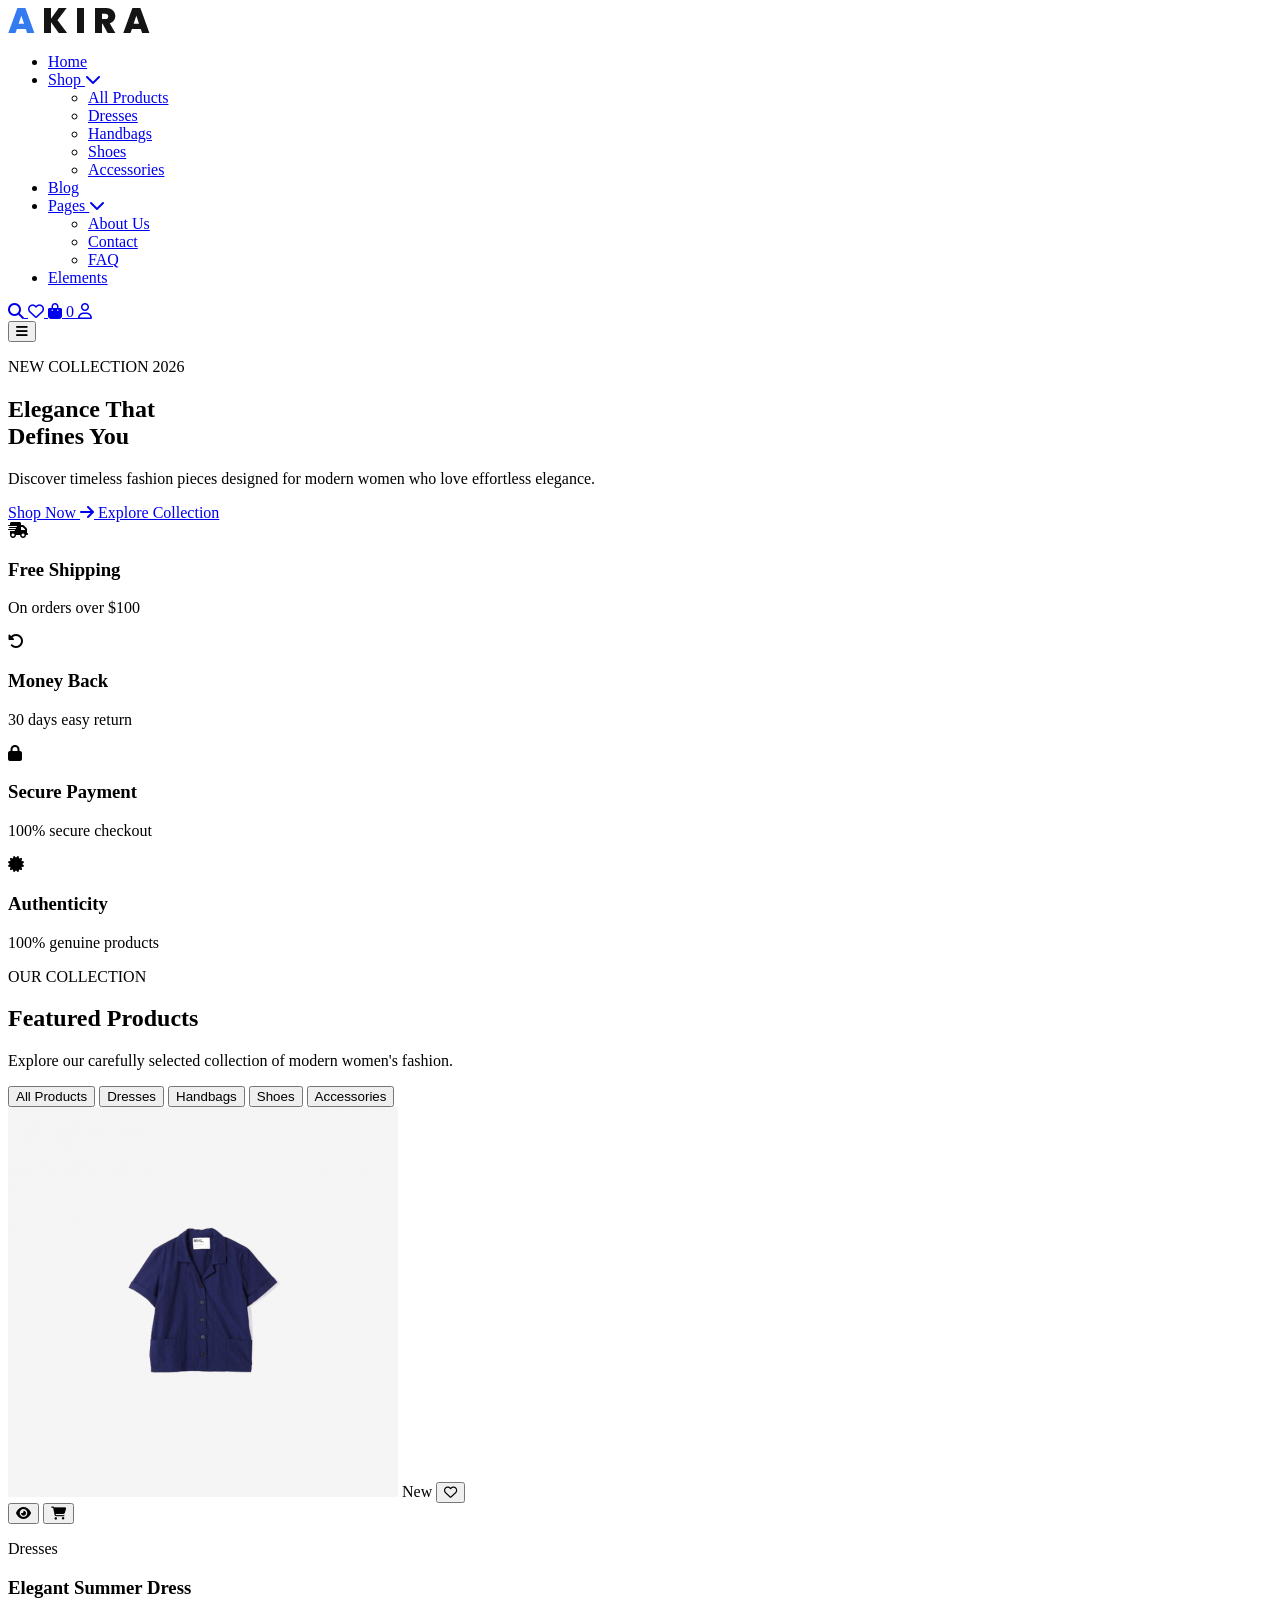
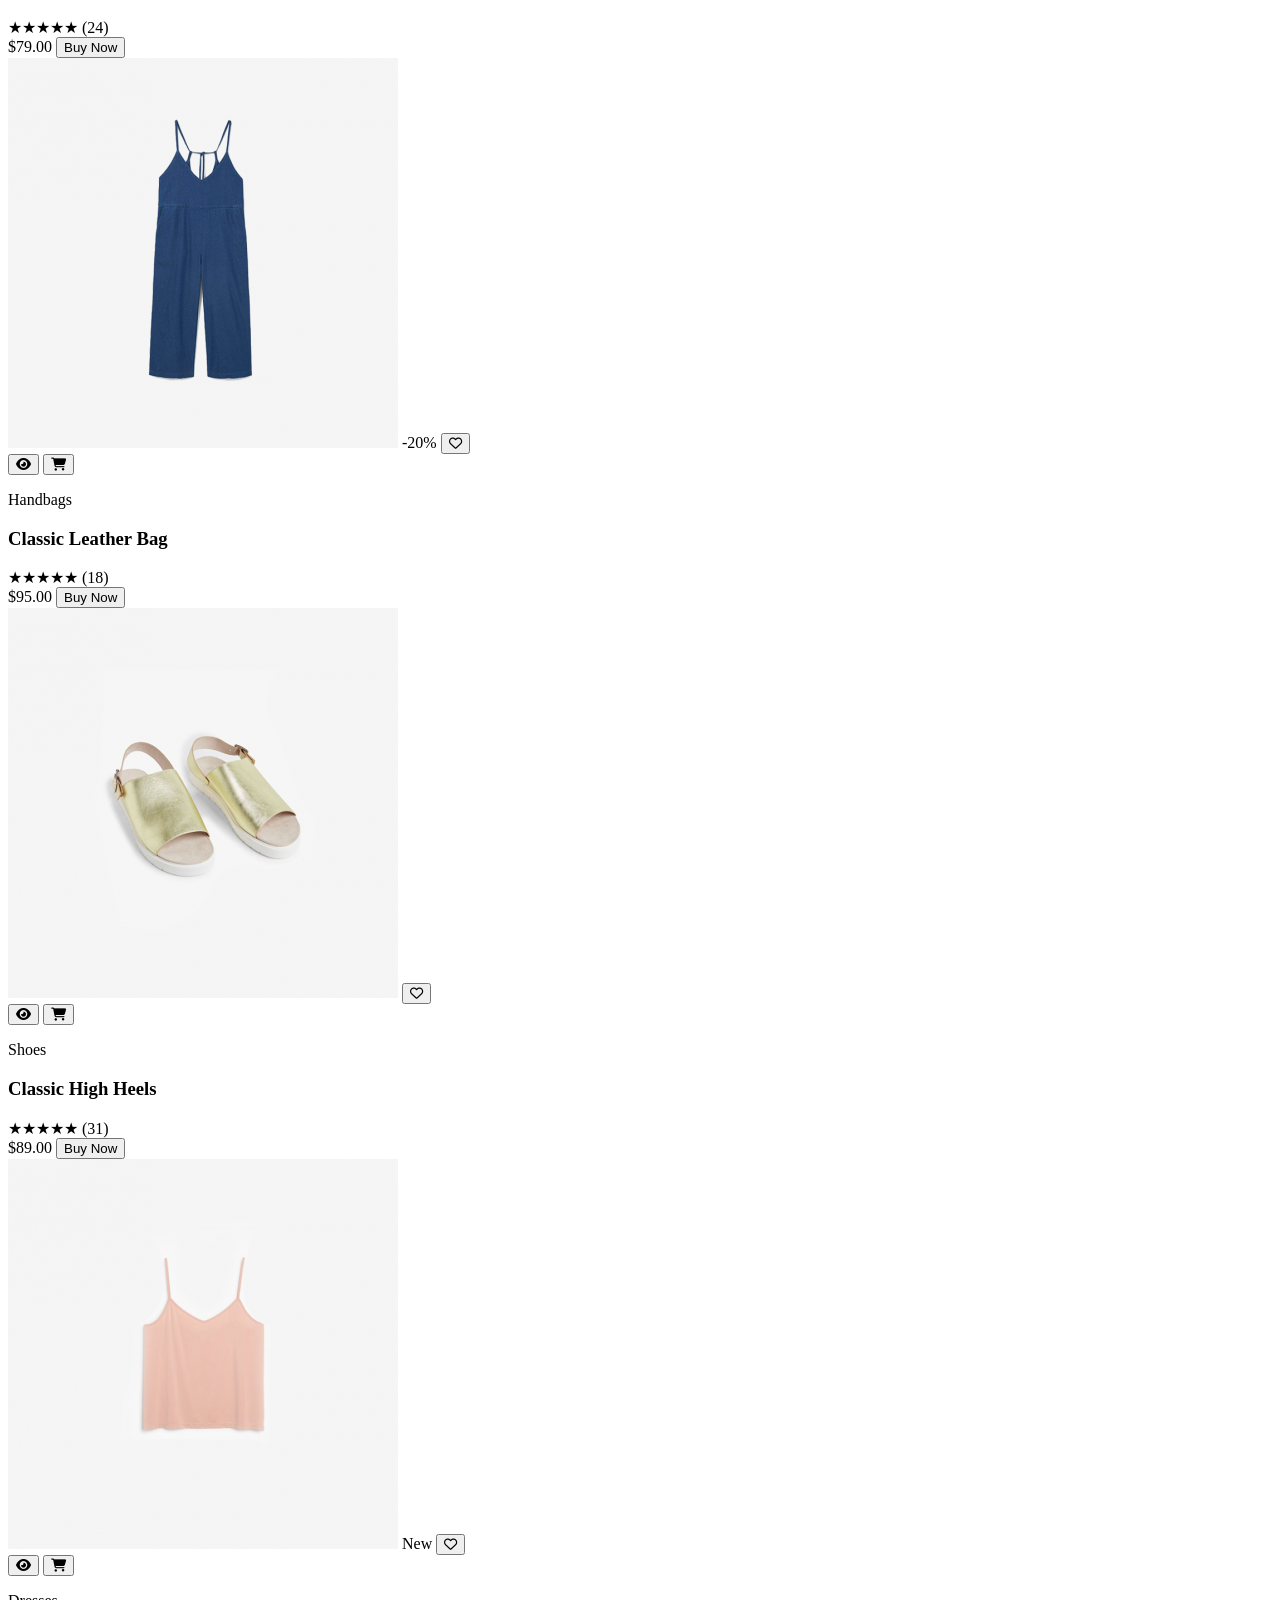
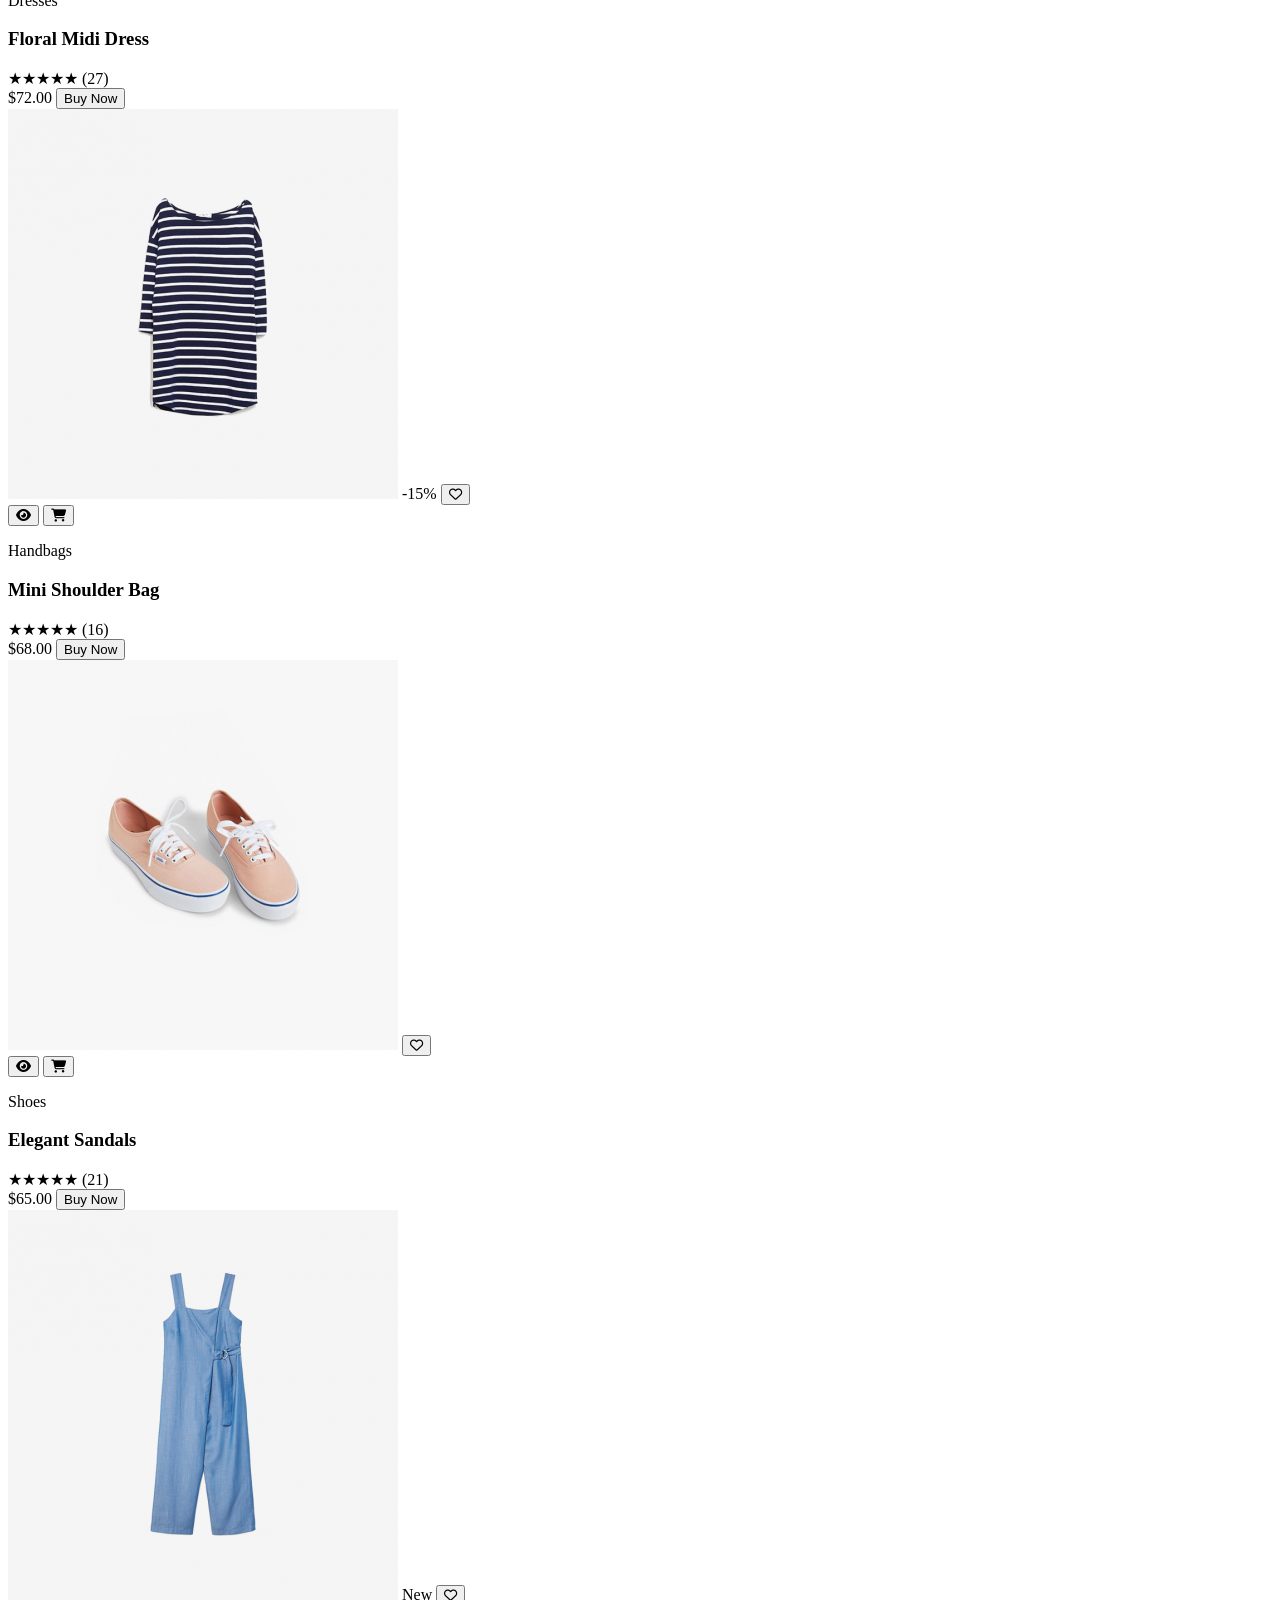
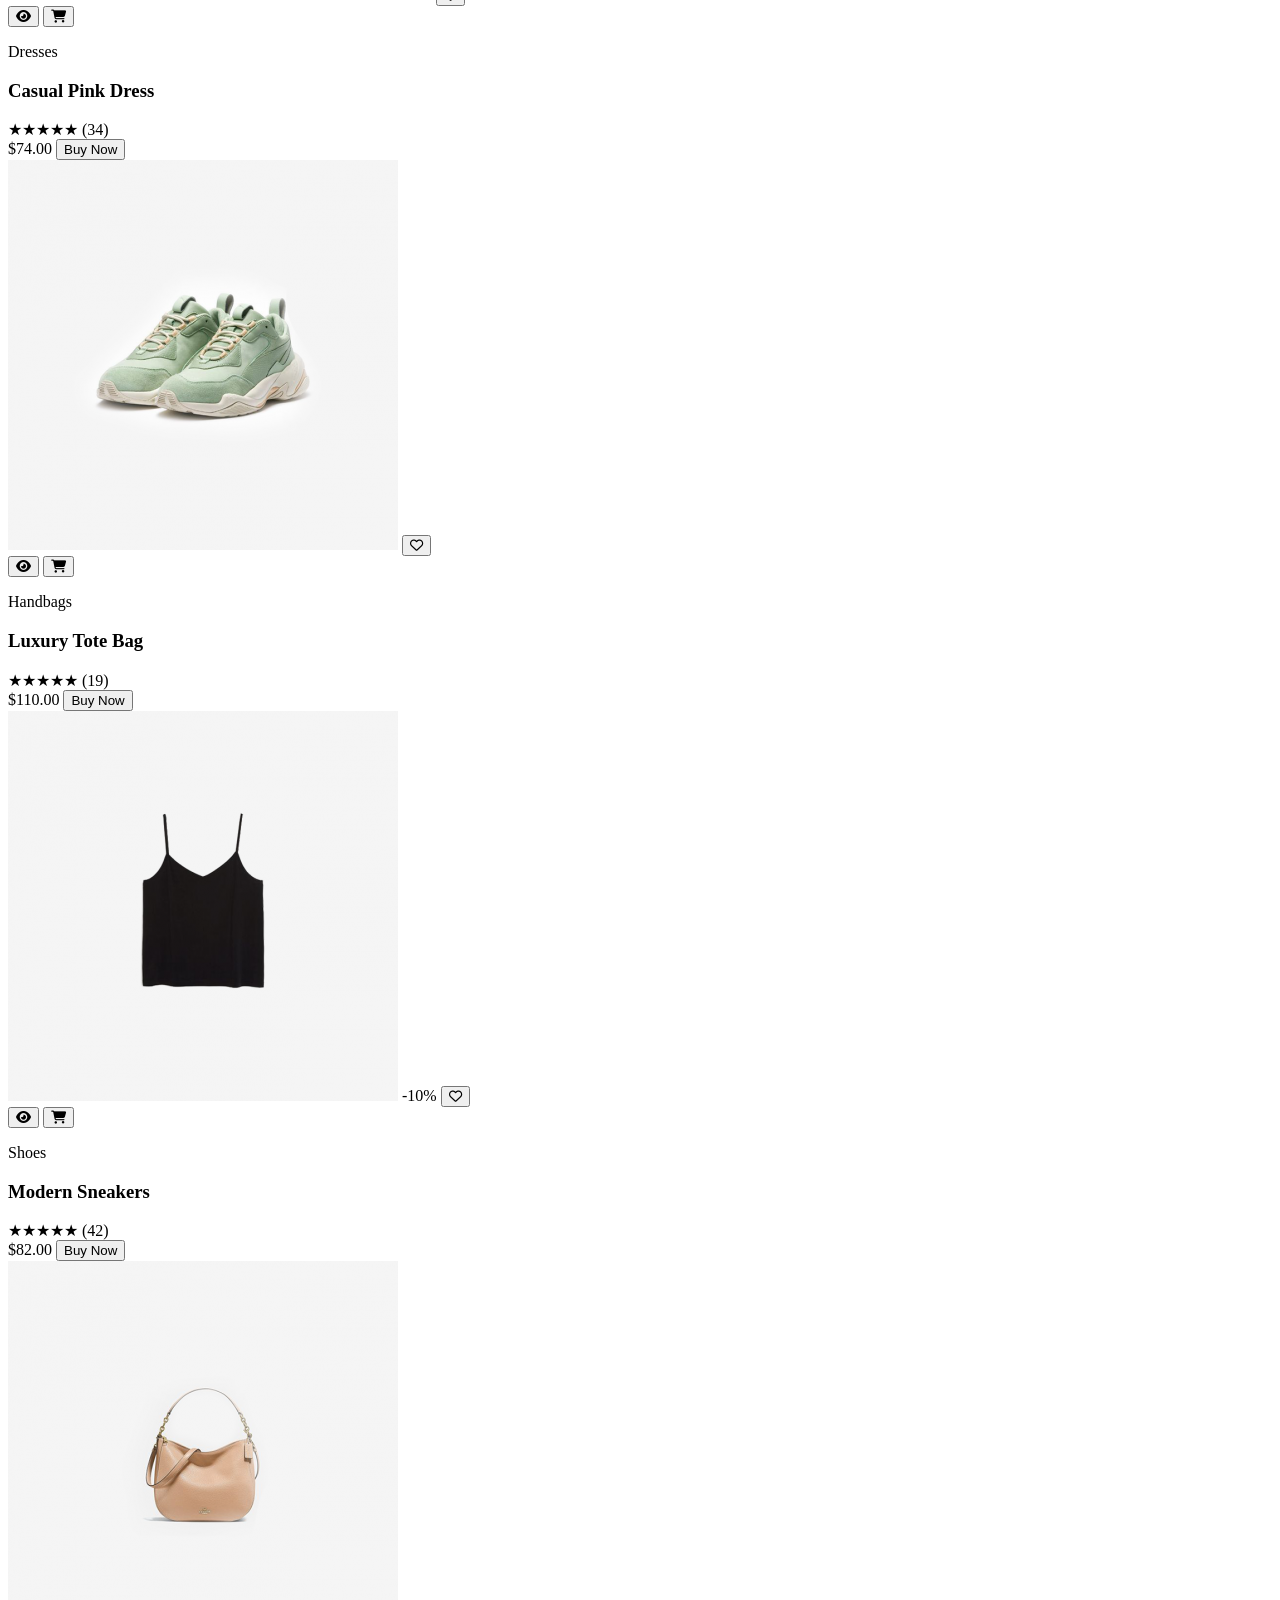
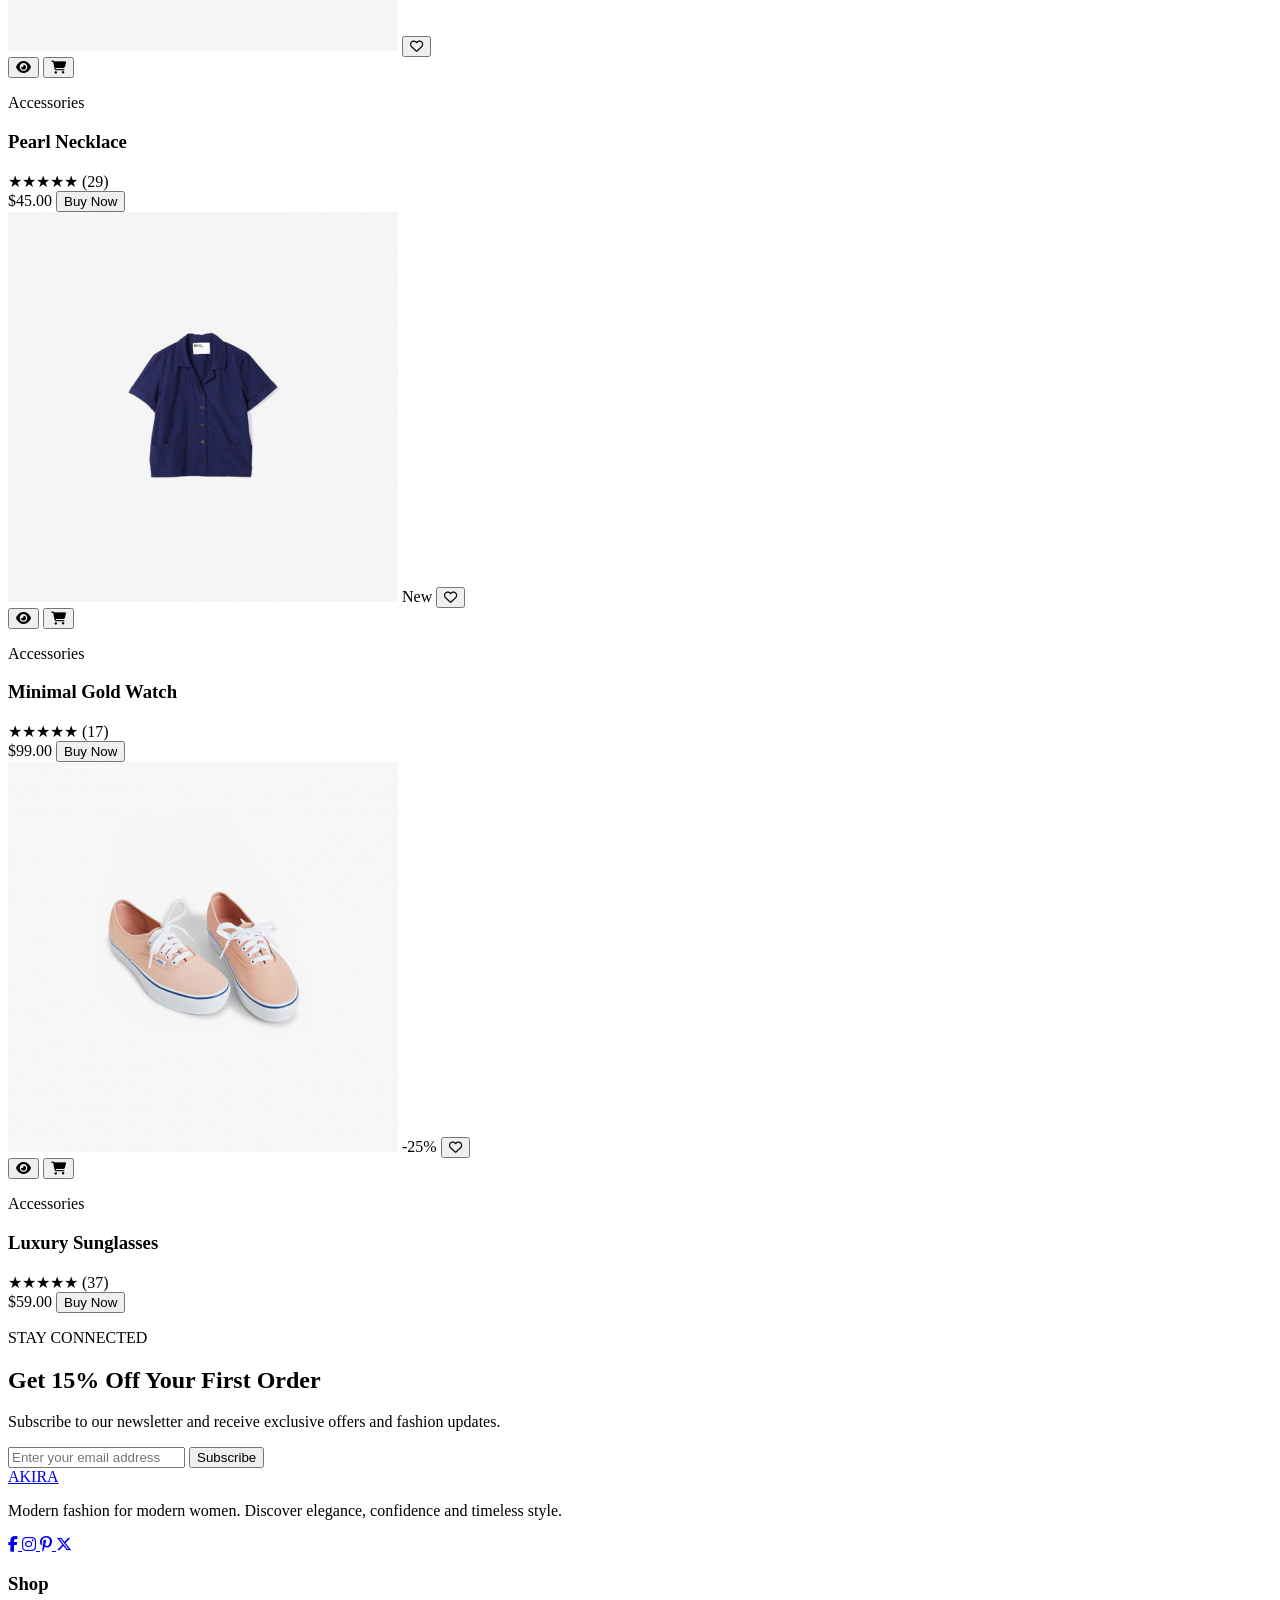
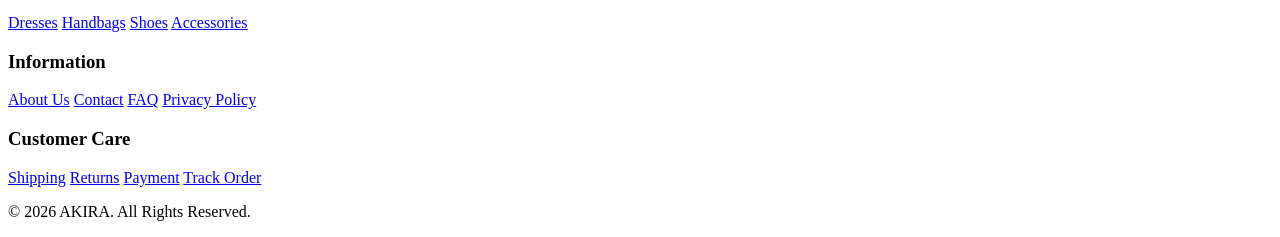
==== commit 9ed48a7e: "Update responsive login page" ====
--- a/index.html
+++ b/index.html
@@ -35,7 +35,7 @@
 
             <!-- Logo -->
             <a href="#" class="logo">
-                AKIRA
+                <img src="logo.png" alt="AKIRA">
             </a>
 
             <!-- Navigation -->
@@ -131,7 +131,7 @@
                     <span>0</span>
                 </a>
 
-                <a href="#" aria-label="Account">
+                <a href="login.html" aria-label="Account">
                     <i class="fa-regular fa-user"></i>
                 </a>
 
--- a/style.css
+++ b/style.css
@@ -1,1691 +1,391 @@
-/* =====================================================
-   AKIRA WOMEN'S E-COMMERCE
-   MAIN CSS FILE
-===================================================== */
-
-
-/* =====================================================
-   01. ROOT VARIABLES
-===================================================== */
-
-:root {
-
-    --primary: #d98ca4;
-    --primary-dark: #b76e79;
-    --primary-light: #f8e8ec;
-
-    --background: #fffaf8;
-    --surface: #ffffff;
-
-    --text: #302426;
-    --text-light: #75696c;
-    --text-muted: #9e9295;
-
-    --border: #eee4e5;
-
-    --white: #ffffff;
-    --black: #000000;
-
-    --shadow-sm:
-        0 4px 15px rgba(48, 36, 38, 0.06);
-
-    --shadow-md:
-        0 12px 35px rgba(48, 36, 38, 0.10);
-
-    --shadow-lg:
-        0 20px 50px rgba(48, 36, 38, 0.15);
-
-    --radius-sm: 8px;
-    --radius-md: 14px;
-    --radius-lg: 20px;
-
-    --transition: 0.3s ease;
-
-}
-
-
-/* =====================================================
-   02. GLOBAL RESET
-===================================================== */
-
-* {
+/* ================================
+   LOGIN / SIGNUP
+================================ */
+
+.login {
+    display: flex;
+
+    width: 650px;
+    min-height: 360px;
+
+    margin: 80px auto;
+
+    border-radius: 15px;
+
+    overflow: hidden;
+
+    background: white;
+
+    box-shadow: 0 8px 25px rgba(0, 0, 0, 0.12);
+
+    font-family: "Poppins", sans-serif;
+}
+
+
+/* ================================
+   SIGN IN
+================================ */
+
+.signin {
+    width: 50%;
+
+    display: flex;
+    flex-direction: column;
+
+    justify-content: center;
+    align-items: center;
+
+    padding: 25px;
+
+    box-sizing: border-box;
+
+    text-align: center;
+
+    color: white;
+
+    background: linear-gradient(
+        135deg,
+        #EC4899,
+        #A855F7,
+        #6366F1
+    );
+}
+
+.signin h1 {
     margin: 0;
-    padding: 0;
+
+    font-size: 24px;
+}
+
+.signin p {
+    margin: 10px 0 0;
+
+    font-size: 11px;
+
+    line-height: 1.6;
+
+    opacity: 0.8;
+}
+
+
+.signin-btn {
+    display: flex;
+
+    justify-content: center;
+    align-items: center;
+
+    width: 100px;
+    height: 32px;
+
+    margin-top: 18px;
+
+    border: 1px solid white;
+
+    border-radius: 20px;
+
+    color: white;
+
+    text-decoration: none;
+
+    font-size: 11px;
+    font-weight: 500;
+
+    transition: 0.3s ease;
+}
+
+.signin-btn:hover {
+    color: #6366F1;
+
+    background: white;
+
+    transform: translateY(-2px);
+}
+
+
+/* ================================
+   SIGN UP
+================================ */
+
+.signup {
+    width: 50%;
+
+    display: flex;
+    flex-direction: column;
+
+    justify-content: center;
+    align-items: center;
+
+    padding: 25px;
+
     box-sizing: border-box;
-}
-
-
-html {
-    scroll-behavior: smooth;
-}
-
-
-body {
+
+    text-align: center;
+
+    background: white;
+}
+
+.signup h1 {
+    margin: 0;
+
+    font-size: 23px;
+
+    color: var(--text);
+}
+
+
+/* ================================
+   SOCIAL ICON
+================================ */
+
+.social-link {
+    display: flex;
+
+    justify-content: center;
+
+    gap: 8px;
+
+    margin-top: 12px;
+}
+
+.social-link .icon {
+    width: 28px;
+    height: 28px;
+
+    display: flex;
+
+    justify-content: center;
+    align-items: center;
+
+    border: 1px solid #e5e5e5;
+
+    border-radius: 50%;
+
+    color: #333;
+
+    text-decoration: none;
+
+    font-size: 11px;
+
+    transition: 0.3s ease;
+}
+
+.social-link .icon:hover {
+    color: white;
+
+    border-color: transparent;
+
+    background: linear-gradient(
+        135deg,
+        #EC4899,
+        #A855F7,
+        #6366F1
+    );
+
+    transform: translateY(-2px);
+}
+
+
+.signup-text {
+    margin: 8px 0 12px;
+
+    font-size: 9px;
+
+    color: #777;
+}
+
+
+/* ================================
+   FORM
+================================ */
+
+.signup form {
+    width: 100%;
+
+    max-width: 250px;
+
+    display: flex;
+
+    flex-direction: column;
+
+    gap: 8px;
+}
+
+.input-box {
+    width: 100%;
+
+    text-align: left;
+}
+
+.input-box label {
+    display: none;
+}
+
+.input-box input {
+    width: 100%;
+
+    box-sizing: border-box;
+
+    padding: 8px 10px;
+
+    border: none;
+
+    outline: none;
+
+    border-radius: 5px;
+
+    background: #f2f2f2;
+
     font-family: "Poppins", sans-serif;
 
-    background-color: var(--background);
-
-    color: var(--text);
-
-    line-height: 1.6;
-}
-
-
-img {
-    max-width: 100%;
-}
-
-
-a {
+    font-size: 10px;
+
+    transition: 0.3s ease;
+}
+
+.input-box input:focus {
+    background: white;
+
+    border: 1px solid #A855F7;
+
+    box-shadow: 0 0 7px rgba(168, 85, 247, 0.2);
+}
+
+
+/* ================================
+   SIGN UP BUTTON
+================================ */
+
+.signup-btn {
+    width: 100px;
+    height: 32px;
+
+    margin: 5px auto 0;
+
+    border: none;
+
+    border-radius: 20px;
+
+    color: white;
+
+    font-family: "Poppins", sans-serif;
+
+    font-size: 10px;
+    font-weight: 600;
+
+    cursor: pointer;
+
+    background: linear-gradient(
+        135deg,
+        #EC4899,
+        #A855F7,
+        #6366F1
+    );
+
+    transition: 0.3s ease;
+}
+
+.signup-btn:hover {
+    transform: translateY(-2px);
+
+    box-shadow: 0 5px 15px rgba(168, 85, 247, 0.25);
+}
+
+
+/* ================================
+   ACCOUNT LINK
+================================ */
+
+.account-link {
+    margin-top: 10px;
+
+    display: flex;
+
+    gap: 4px;
+
+    font-size: 9px;
+}
+
+.account-link span {
+    color: #777;
+}
+
+.account-link a {
+    color: #7C3AED;
+
+    font-weight: 600;
+
     text-decoration: none;
-
-    color: inherit;
-}
-
-
-button,
-input {
-    font-family: inherit;
-}
-
-
-button {
-    cursor: pointer;
-}
-
-
-ul {
-    list-style: none;
-}
-
-
-/* =====================================================
-   03. COMMON CONTAINER
-===================================================== */
-
-.container {
-    width: min(1200px, 92%);
-
-    margin-inline: auto;
-}
-
-
-/* =====================================================
-   04. HEADER
-===================================================== */
-
-.header {
-    position: sticky;
-
-    top: 0;
-
-    z-index: 1000;
-
-    background:
-        rgba(255, 250, 248, 0.92);
-
-    backdrop-filter: blur(12px);
-
-    border-bottom:
-        1px solid rgba(238, 228, 229, 0.8);
-}
-
-
-.navbar {
-    min-height: 80px;
-
-    display: flex;
-
-    align-items: center;
-
-    justify-content: space-between;
-
-    gap: 30px;
-}
-
-
-/* Logo */
-
-.logo {
-    font-family: "Freckle Face", cursive;
-
-    font-size: 30px;
-
-    color: var(--primary-dark);
-
-    letter-spacing: 2px;
-
-    white-space: nowrap;
-}
-
-
-/* Navigation */
-
-.nav-menu {
-    margin-left: auto;
-}
-
-
-.nav-list {
-    display: flex;
-
-    align-items: center;
-
-    gap: 34px;
-}
-
-
-.nav-list > li {
-    position: relative;
-}
-
-
-.nav-list > li > a {
-    display: flex;
-
-    align-items: center;
-
-    gap: 7px;
-
-    padding: 28px 0;
-
-    font-size: 14px;
-
-    font-weight: 500;
-
-    color: var(--text);
-
-    transition: var(--transition);
-}
-
-
-.nav-list > li > a:hover,
-.nav-list > li > a.active {
-    color: var(--primary-dark);
-}
-
-
-/* Dropdown arrow */
-
-.nav-list i {
-    font-size: 9px;
-
-    transition: transform var(--transition);
-}
-
-
-.dropdown:hover > a i {
-    transform: rotate(180deg);
-}
-
-
-/* Dropdown Menu */
-
-.dropdown-menu {
-    position: absolute;
-
-    top: 100%;
-
-    left: 50%;
-
-    transform:
-        translateX(-50%)
-        translateY(10px);
-
-    width: 190px;
-
-    padding: 10px;
-
-    background: var(--white);
-
-    border: 1px solid var(--border);
-
-    border-radius: var(--radius-sm);
-
-    box-shadow: var(--shadow-md);
-
-    opacity: 0;
-
-    visibility: hidden;
-
-    pointer-events: none;
-
-    transition: var(--transition);
-}
-
-
-.dropdown:hover .dropdown-menu {
-    opacity: 1;
-
-    visibility: visible;
-
-    pointer-events: auto;
-
-    transform:
-        translateX(-50%)
-        translateY(0);
-}
-
-
-.dropdown-menu a {
-    display: block;
-
-    padding: 10px 12px;
-
-    font-size: 13px;
-
-    border-radius: 6px;
-
-    transition: var(--transition);
-}
-
-
-.dropdown-menu a:hover {
-    background-color: var(--primary-light);
-
-    color: var(--primary-dark);
-}
-
-
-/* Navbar Icons */
-
-.nav-icons {
-    display: flex;
-
-    align-items: center;
-
-    gap: 18px;
-}
-
-
-.nav-icons a {
-    position: relative;
-
-    width: 36px;
-
-    height: 36px;
-
-    display: grid;
-
-    place-items: center;
-
-    font-size: 16px;
-
-    border-radius: 50%;
-
-    transition: var(--transition);
-}
-
-
-.nav-icons a:hover {
-    background-color: var(--primary-light);
-
-    color: var(--primary-dark);
-
-    transform: translateY(-2px);
-}
-
-
-.cart-icon span {
-    position: absolute;
-
-    top: -2px;
-
-    right: -3px;
-
-    width: 16px;
-
-    height: 16px;
-
-    display: grid;
-
-    place-items: center;
-
-    background-color: var(--primary-dark);
-
-    color: var(--white);
-
-    border-radius: 50%;
-
-    font-size: 9px;
-}
-
-
-/* Mobile Button */
-
-.menu-toggle {
-    display: none;
-
-    border: none;
-
-    background: transparent;
-
-    font-size: 22px;
-
-    color: var(--text);
-}
-
-
-/* =====================================================
-   05. HERO
-===================================================== */
-
-.hero {
-
-    min-height: 650px;
-
-    display: flex;
-
-    align-items: center;
-
-    background-image:
-
-        linear-gradient(
-            90deg,
-            rgba(255, 250, 248, 0.94),
-            rgba(255, 250, 248, 0.35)
-        ),
-
-        url("../LowAngle.jpeg");
-
-    background-size: cover;
-
-    /* Upper portion of image visible */
-
-    background-position: center top;
-
-    background-repeat: no-repeat;
-}
-
-
-.hero-content {
-    max-width: 650px;
-
-    padding-block: 100px;
-}
-
-
-.hero-subtitle,
-.section-subtitle {
-    color: var(--primary-dark);
-
-    font-size: 12px;
-
-    font-weight: 700;
-
-    letter-spacing: 3px;
-
-    margin-bottom: 14px;
-}
-
-
-.hero h1 {
-    font-family: "Playfair Display", serif;
-
-    font-size: clamp(48px, 6vw, 76px);
-
-    line-height: 1.08;
-
-    font-weight: 600;
-
-    margin-bottom: 24px;
-}
-
-
-.hero h1 span {
-    color: var(--primary-dark);
-}
-
-
-.hero-text {
-    max-width: 500px;
-
-    color: var(--text-light);
-
-    font-size: 15px;
-
-    margin-bottom: 32px;
-}
-
-
-/* Hero Buttons */
-
-.hero-buttons {
-    display: flex;
-
-    flex-wrap: wrap;
-
-    gap: 14px;
-}
-
-
-.btn {
-    display: inline-flex;
-
-    align-items: center;
-
-    justify-content: center;
-
-    gap: 10px;
-
-    padding: 13px 23px;
-
-    border-radius: 8px;
-
-    font-size: 13px;
-
-    font-weight: 600;
-
-    transition: var(--transition);
-}
-
-
-.btn-primary {
-    background-color: var(--primary-dark);
-
-    color: var(--white);
-}
-
-
-.btn-primary:hover {
-    background-color: var(--primary);
-
-    transform: translateY(-3px);
-
-    box-shadow: var(--shadow-md);
-}
-
-
-.btn-outline {
-    border: 1px solid var(--primary-dark);
-
-    color: var(--primary-dark);
-
-    background-color: transparent;
-}
-
-
-.btn-outline:hover {
-    background-color: var(--primary-dark);
-
-    color: var(--white);
-
-    transform: translateY(-3px);
-}
-
-
-/* =====================================================
-   06. FEATURES
-===================================================== */
-
-.features {
-    padding: 45px 0;
-
-    background-color: var(--white);
-
-    border-bottom: 1px solid var(--border);
-}
-
-
-.features-container {
-    display: grid;
-
-    grid-template-columns:
-        repeat(4, 1fr);
-
-    gap: 25px;
-}
-
-
-.feature-box {
-    display: flex;
-
-    align-items: center;
-
-    gap: 15px;
-}
-
-
-.feature-icon {
-    width: 48px;
-
-    height: 48px;
-
-    flex-shrink: 0;
-
-    display: grid;
-
-    place-items: center;
-
-    border-radius: 50%;
-
-    background-color: var(--primary-light);
-
-    color: var(--primary-dark);
-
-    font-size: 18px;
-}
-
-
-.feature-box h3 {
-    font-size: 14px;
-
-    margin-bottom: 3px;
-}
-
-
-.feature-box p {
-    font-size: 11px;
-
-    color: var(--text-muted);
-}
-
-
-/* =====================================================
-   07. PRODUCT SECTION
-===================================================== */
-
-.products-section {
-    padding: 100px 0;
-}
-
-
-/* Section Heading */
-
-.section-heading {
-    text-align: center;
-
-    max-width: 650px;
-
-    margin: 0 auto 45px;
-}
-
-
-.section-heading h2 {
-    font-family: "Playfair Display", serif;
-
-    font-size: clamp(35px, 5vw, 48px);
-
-    line-height: 1.2;
-
-    margin-bottom: 12px;
-}
-
-
-.section-heading > p:last-child {
-    color: var(--text-light);
-
-    font-size: 14px;
-}
-
-
-/* =====================================================
-   08. CATEGORIES
-===================================================== */
-
-.categories {
-    display: flex;
-
-    align-items: center;
-
-    justify-content: center;
-
-    flex-wrap: wrap;
-
-    gap: 10px;
-
-    margin-bottom: 50px;
-}
-
-
-.category-btn {
-    padding: 10px 20px;
-
-    border: 1px solid var(--border);
-
-    border-radius: 50px;
-
-    background-color: var(--white);
-
-    color: var(--text-light);
-
-    font-size: 12px;
-
-    transition: var(--transition);
-}
-
-
-.category-btn:hover,
-.category-btn.active {
-    background-color: var(--primary-dark);
-
-    border-color: var(--primary-dark);
-
-    color: var(--white);
-}
-
-
-/* =====================================================
-   09. PRODUCT GRID
-===================================================== */
-
-.product-grid {
-
-    display: grid;
-
-    grid-template-columns:
-        repeat(
-            auto-fit,
-            minmax(210px, 1fr)
-        );
-
-    gap: 30px;
-
-    width: 100%;
-}
-
-
-/* =====================================================
-   10. PRODUCT CARD
-===================================================== */
-
-.product-card {
-
-    min-width: 0;
-
-    background-color: var(--surface);
-
-    border: 1px solid var(--border);
-
-    border-radius: var(--radius-md);
-
-    overflow: hidden;
-
-    box-shadow: var(--shadow-sm);
-
-    transition:
-        transform var(--transition),
-        box-shadow var(--transition);
-}
-
-
-.product-card:hover {
-
-    transform: translateY(-8px);
-
-    box-shadow: var(--shadow-md);
-}
-
-
-/* =====================================================
-   11. PRODUCT IMAGE
-===================================================== */
-
-.product-image {
-
-    position: relative;
-
-    overflow: hidden;
-
-    aspect-ratio: 4 / 5;
-
-    background-color: #f5eeee;
-}
-
-
-.product-image img {
-
-    width: 100%;
-
-    height: 100%;
-
-    display: block;
-
-    object-fit: cover;
-
-    transition:
-        transform 0.6s ease;
-}
-
-
-.product-card:hover
-.product-image img {
-
-    transform: scale(1.06);
-}
-
-
-/* =====================================================
-   12. PRODUCT BADGE
-===================================================== */
-
-.product-badge {
-
-    position: absolute;
-
-    top: 14px;
-
-    left: 14px;
-
-    padding: 5px 10px;
-
-    border-radius: 50px;
-
-    background-color: var(--primary-dark);
-
-    color: var(--white);
-
-    font-size: 10px;
-
-    font-weight: 600;
-
-    z-index: 2;
-}
-
-
-.product-badge.sale {
-
-    background-color: #8d5360;
-}
-
-
-/* =====================================================
-   13. WISHLIST
-===================================================== */
-
-.wishlist {
-
-    position: absolute;
-
-    top: 14px;
-
-    right: 14px;
-
-    width: 38px;
-
-    height: 38px;
-
-    display: grid;
-
-    place-items: center;
-
-    border: none;
-
-    border-radius: 50%;
-
-    background:
-        rgba(255, 255, 255, 0.92);
-
-    color: var(--text);
-
-    z-index: 3;
-
-    transition: var(--transition);
-}
-
-
-.wishlist:hover {
-
-    background-color: var(--primary-dark);
-
-    color: var(--white);
-
-    transform: scale(1.1);
-}
-
-
-/* =====================================================
-   14. QUICK ACTIONS
-===================================================== */
-
-.quick-actions {
-
-    position: absolute;
-
-    left: 50%;
-
-    bottom: 15px;
-
-    transform:
-        translateX(-50%)
-        translateY(15px);
-
-    display: flex;
-
-    gap: 8px;
-
-    opacity: 0;
-
-    visibility: hidden;
-
-    transition: var(--transition);
-}
-
-
-.product-card:hover .quick-actions {
-
-    opacity: 1;
-
-    visibility: visible;
-
-    transform:
-        translateX(-50%)
-        translateY(0);
-}
-
-
-.quick-actions button {
-
-    width: 38px;
-
-    height: 38px;
-
-    display: grid;
-
-    place-items: center;
-
-    border: none;
-
-    border-radius: 50%;
-
-    background-color: var(--white);
-
-    color: var(--text);
-
-    box-shadow: var(--shadow-sm);
-
-    transition: var(--transition);
-}
-
-
-.quick-actions button:hover {
-
-    background-color: var(--primary-dark);
-
-    color: var(--white);
-}
-
-
-/* =====================================================
-   15. PRODUCT INFO
-===================================================== */
-
-.product-info {
-
-    padding: 18px;
-}
-
-
-.product-category {
-
-    color: var(--text-muted);
-
-    font-size: 10px;
-
-    font-weight: 600;
-
-    text-transform: uppercase;
-
-    letter-spacing: 1.5px;
-
-    margin-bottom: 6px;
-}
-
-
-.product-title {
-
-    font-size: 15px;
-
-    font-weight: 600;
-
-    color: var(--text);
-
-    line-height: 1.4;
-
-    margin-bottom: 8px;
-}
-
-
-/* Rating */
-
-.product-rating {
-
-    color: #d9a441;
-
-    font-size: 12px;
-
-    letter-spacing: 1px;
-
-    margin-bottom: 12px;
-}
-
-
-.product-rating span {
-
-    color: var(--text-muted);
-
-    font-size: 10px;
-
-    letter-spacing: 0;
-}
-
-
-/* =====================================================
-   16. PRODUCT BOTTOM
-===================================================== */
-
-.product-bottom {
-
-    display: flex;
-
-    align-items: center;
-
-    justify-content: space-between;
-
-    gap: 10px;
-
-    padding-top: 12px;
-
-    border-top: 1px solid var(--border);
-}
-
-
-.product-price {
-
-    font-size: 17px;
-
-    font-weight: 700;
-
-    color: var(--primary-dark);
-}
-
-
-.cart-btn {
-
-    display: inline-flex;
-
-    align-items: center;
-
-    justify-content: center;
-
-    padding: 9px 13px;
-
-    border: none;
-
-    border-radius: 8px;
-
-    background-color: var(--primary-dark);
-
-    color: var(--white);
-
-    font-size: 11px;
-
-    font-weight: 600;
-
-    transition: var(--transition);
-}
-
-
-.cart-btn:hover {
-
-    background-color: var(--primary);
-
-    transform: translateY(-2px);
-}
-
-
-/* =====================================================
-   17. NEWSLETTER
-===================================================== */
-
-.newsletter {
-
-    padding: 70px 0;
-
-    background-color: var(--primary-light);
-}
-
-
-.newsletter-container {
-
-    display: flex;
-
-    align-items: center;
-
-    justify-content: space-between;
-
-    gap: 50px;
-}
-
-
-.newsletter h2 {
-
-    font-family: "Playfair Display", serif;
-
-    font-size: 35px;
-
-    margin-bottom: 10px;
-}
-
-
-.newsletter p:not(.section-subtitle) {
-
-    color: var(--text-light);
-
-    font-size: 13px;
-
-    max-width: 550px;
-}
-
-
-.newsletter-form {
-
-    display: flex;
-
-    width: min(100%, 450px);
-
-    flex-shrink: 0;
-}
-
-
-.newsletter-form input {
-
-    width: 100%;
-
-    padding: 14px 16px;
-
-    border: 1px solid var(--border);
-
-    border-right: none;
-
-    border-radius: 8px 0 0 8px;
-
-    outline: none;
-
-    background-color: var(--white);
-
-    font-size: 12px;
-}
-
-
-.newsletter-form input:focus {
-
-    border-color: var(--primary-dark);
-}
-
-
-.newsletter-form button {
-
-    padding: 0 20px;
-
-    border: none;
-
-    border-radius: 0 8px 8px 0;
-
-    background-color: var(--primary-dark);
-
-    color: var(--white);
-
-    font-size: 12px;
-
-    font-weight: 600;
-}
-
-
-/* =====================================================
-   18. FOOTER
-===================================================== */
-
-.footer {
-
-    background-color: #302426;
-
-    color: var(--white);
-
-    padding-top: 70px;
-}
-
-
-.footer-grid {
-
-    display: grid;
-
-    grid-template-columns:
-        2fr
-        1fr
-        1fr
-        1fr;
-
-    gap: 50px;
-
-    padding-bottom: 60px;
-}
-
-
-.footer-brand .logo {
-
-    display: inline-block;
-
-    margin-bottom: 18px;
-
-    color: var(--primary);
-}
-
-
-.footer-brand > p {
-
-    max-width: 350px;
-
-    color: #c5babc;
-
-    font-size: 12px;
-
-    line-height: 1.8;
-
-    margin-bottom: 20px;
-}
-
-
-/* Social */
-
-.social-icons {
-
-    display: flex;
-
-    gap: 10px;
-}
-
-
-.social-icons a {
-
-    width: 36px;
-
-    height: 36px;
-
-    display: grid;
-
-    place-items: center;
-
-    border: 1px solid #5a4a4d;
-
-    border-radius: 50%;
-
-    color: #d8ccce;
-
-    transition: var(--transition);
-}
-
-
-.social-icons a:hover {
-
-    background-color: var(--primary-dark);
-
-    border-color: var(--primary-dark);
-
-    color: var(--white);
-
-    transform: translateY(-3px);
-}
-
-
-/* Footer Columns */
-
-.footer-column {
-
-    display: flex;
-
-    flex-direction: column;
-
-    gap: 10px;
-}
-
-
-.footer-column h3 {
-
-    font-size: 14px;
-
-    margin-bottom: 10px;
-}
-
-
-.footer-column a {
-
-    width: fit-content;
-
-    color: #c5babc;
-
-    font-size: 12px;
-
-    transition: var(--transition);
-}
-
-
-.footer-column a:hover {
-
-    color: var(--primary);
-
-    transform: translateX(4px);
-}
-
-
-/* Footer Bottom */
-
-.footer-bottom {
-
-    padding: 20px;
-
-    border-top: 1px solid #4a3d3f;
-
-    text-align: center;
-}
-
-
-.footer-bottom p {
-
-    color: #a99b9e;
-
-    font-size: 11px;
-}
-
-
-/* =====================================================
-   19. RESPONSIVE — TABLET
-===================================================== */
-
-@media (max-width: 1000px) {
-
-    .nav-list {
-
-        gap: 20px;
-    }
-
-
-    .features-container {
-
-        grid-template-columns:
-            repeat(2, 1fr);
-    }
-
-
-    .newsletter-container {
+}
+
+.account-link a:hover {
+    text-decoration: underline;
+}
+
+
+/* ================================
+   TABLET
+================================ */
+
+@media (max-width: 700px) {
+
+    .login {
+        width: 90%;
+        max-width: 600px;
+    }
+
+}
+
+
+/* ================================
+   MOBILE
+================================ */
+
+@media (max-width: 550px) {
+
+    .login {
+        width: 90%;
+
+        margin: 30px auto;
 
         flex-direction: column;
-
-        align-items: flex-start;
-    }
-
-
-    .newsletter-form {
-
+    }
+
+    .signin,
+    .signup {
         width: 100%;
     }
 
-
-    .footer-grid {
-
-        grid-template-columns:
-            repeat(2, 1fr);
-    }
-
-}
-
-
-/* =====================================================
-   20. RESPONSIVE — MOBILE
-===================================================== */
-
-@media (max-width: 768px) {
-
-    .navbar {
-
-        min-height: 70px;
-    }
-
-
-    /* Hide desktop navigation */
-
-    .nav-menu {
-
-        display: none;
-    }
-
-
-    .nav-icons {
-
-        margin-left: auto;
-
-        gap: 8px;
-    }
-
-
-    .nav-icons a {
-
-        width: 32px;
-
-        height: 32px;
-    }
-
-
-    .menu-toggle {
-
-        display: block;
-    }
-
-
-    /* Hero */
-
-    .hero {
-
-        min-height: 600px;
-
-        background-position:
-            65% top;
-    }
-
-
-    .hero-content {
-
-        padding-block: 80px;
-    }
-
-
-    .hero h1 {
-
-        font-size:
-            clamp(42px, 11vw, 60px);
-    }
-
-
-    .hero-text {
-
-        font-size: 13px;
-    }
-
-
-    /* Features */
-
-    .features {
-
-        padding: 30px 0;
-    }
-
-
-    .features-container {
-
-        grid-template-columns:
-            repeat(2, 1fr);
-
-        gap: 25px 15px;
-    }
-
-
-    .feature-box {
-
-        gap: 10px;
-    }
-
-
-    .feature-icon {
-
-        width: 42px;
-
-        height: 42px;
-
-        font-size: 15px;
-    }
-
-
-    .feature-box h3 {
-
-        font-size: 12px;
-    }
-
-
-    .feature-box p {
-
-        font-size: 9px;
-    }
-
-
-    /* Products */
-
-    .products-section {
-
-        padding: 70px 0;
-    }
-
-
-    .product-grid {
-
-        grid-template-columns:
-            repeat(
-                2,
-                minmax(0, 1fr)
-            );
-
-        gap: 15px;
-    }
-
-
-    .product-info {
-
-        padding: 13px;
-    }
-
-
-    .product-title {
-
-        font-size: 13px;
-    }
-
-
-    .product-price {
-
-        font-size: 15px;
-    }
-
-
-    .cart-btn {
-
-        padding: 8px 10px;
-
-        font-size: 10px;
-    }
-
-
-    .quick-actions {
-
-        display: none;
-    }
-
-
-    .wishlist {
-
-        width: 34px;
-
-        height: 34px;
-
-        top: 10px;
-
-        right: 10px;
-    }
-
-
-    /* Newsletter */
-
-    .newsletter {
-
-        padding: 55px 0;
-    }
-
-
-    .newsletter h2 {
-
-        font-size: 30px;
-    }
-
-
-    /* Footer */
-
-    .footer-grid {
-
-        grid-template-columns:
-            repeat(2, 1fr);
-
-        gap: 40px 25px;
-    }
-
-}
-
-
-/* =====================================================
-   21. RESPONSIVE — SMALL MOBILE
-===================================================== */
-
-@media (max-width: 480px) {
-
-    .logo {
-
-        font-size: 25px;
-    }
-
-
-    .nav-icons a:nth-child(1) {
-
-        display: none;
-    }
-
-
-    .hero {
-
-        min-height: 560px;
-
-        background-position:
-            68% top;
-    }
-
-
-    .hero-buttons {
-
-        flex-direction: column;
-
-        align-items: flex-start;
-    }
-
-
-    .btn {
-
-        width: 100%;
-
-        max-width: 220px;
-    }
-
-
-    .features-container {
-
-        grid-template-columns: 1fr;
-    }
-
-
-    .feature-box {
-
-        max-width: 250px;
-    }
-
-
-    .product-grid {
-
-        grid-template-columns:
-            repeat(
-                2,
-                minmax(0, 1fr)
-            );
-
-        gap: 12px;
-    }
-
-
-    .product-info {
-
-        padding: 11px;
-    }
-
-
-    .product-category {
-
-        font-size: 8px;
-    }
-
-
-    .product-title {
-
-        font-size: 12px;
-    }
-
-
-    .product-rating {
-
-        font-size: 10px;
-    }
-
-
-    .product-price {
-
-        font-size: 14px;
-    }
-
-
-    .cart-btn {
-
-        padding: 7px 8px;
-
-        font-size: 9px;
-    }
-
-
-    .newsletter-form {
-
-        flex-direction: column;
-
-        gap: 10px;
-    }
-
-
-    .newsletter-form input {
-
-        border-right: 1px solid var(--border);
-
-        border-radius: 8px;
-
-        min-height: 45px;
-    }
-
-
-    .newsletter-form button {
-
-        min-height: 45px;
-
-        border-radius: 8px;
-    }
-
-
-    .footer-grid {
-
-        grid-template-columns: 1fr;
-    }
-
-}
-
-
-/* =====================================================
-   22. VERY SMALL SCREEN
-===================================================== */
+    .signin {
+        min-height: 220px;
+
+        padding: 25px 15px;
+    }
+
+    .signup {
+        min-height: 350px;
+
+        padding: 25px 20px;
+    }
+
+}
+
+
+/* ================================
+   SMALL MOBILE
+================================ */
 
 @media (max-width: 350px) {
 
-    .product-grid {
-
-        grid-template-columns: 1fr;
+    .login {
+        width: 94%;
+    }
+
+    .signin h1 {
+        font-size: 21px;
+    }
+
+    .signup h1 {
+        font-size: 20px;
     }
 
 }
